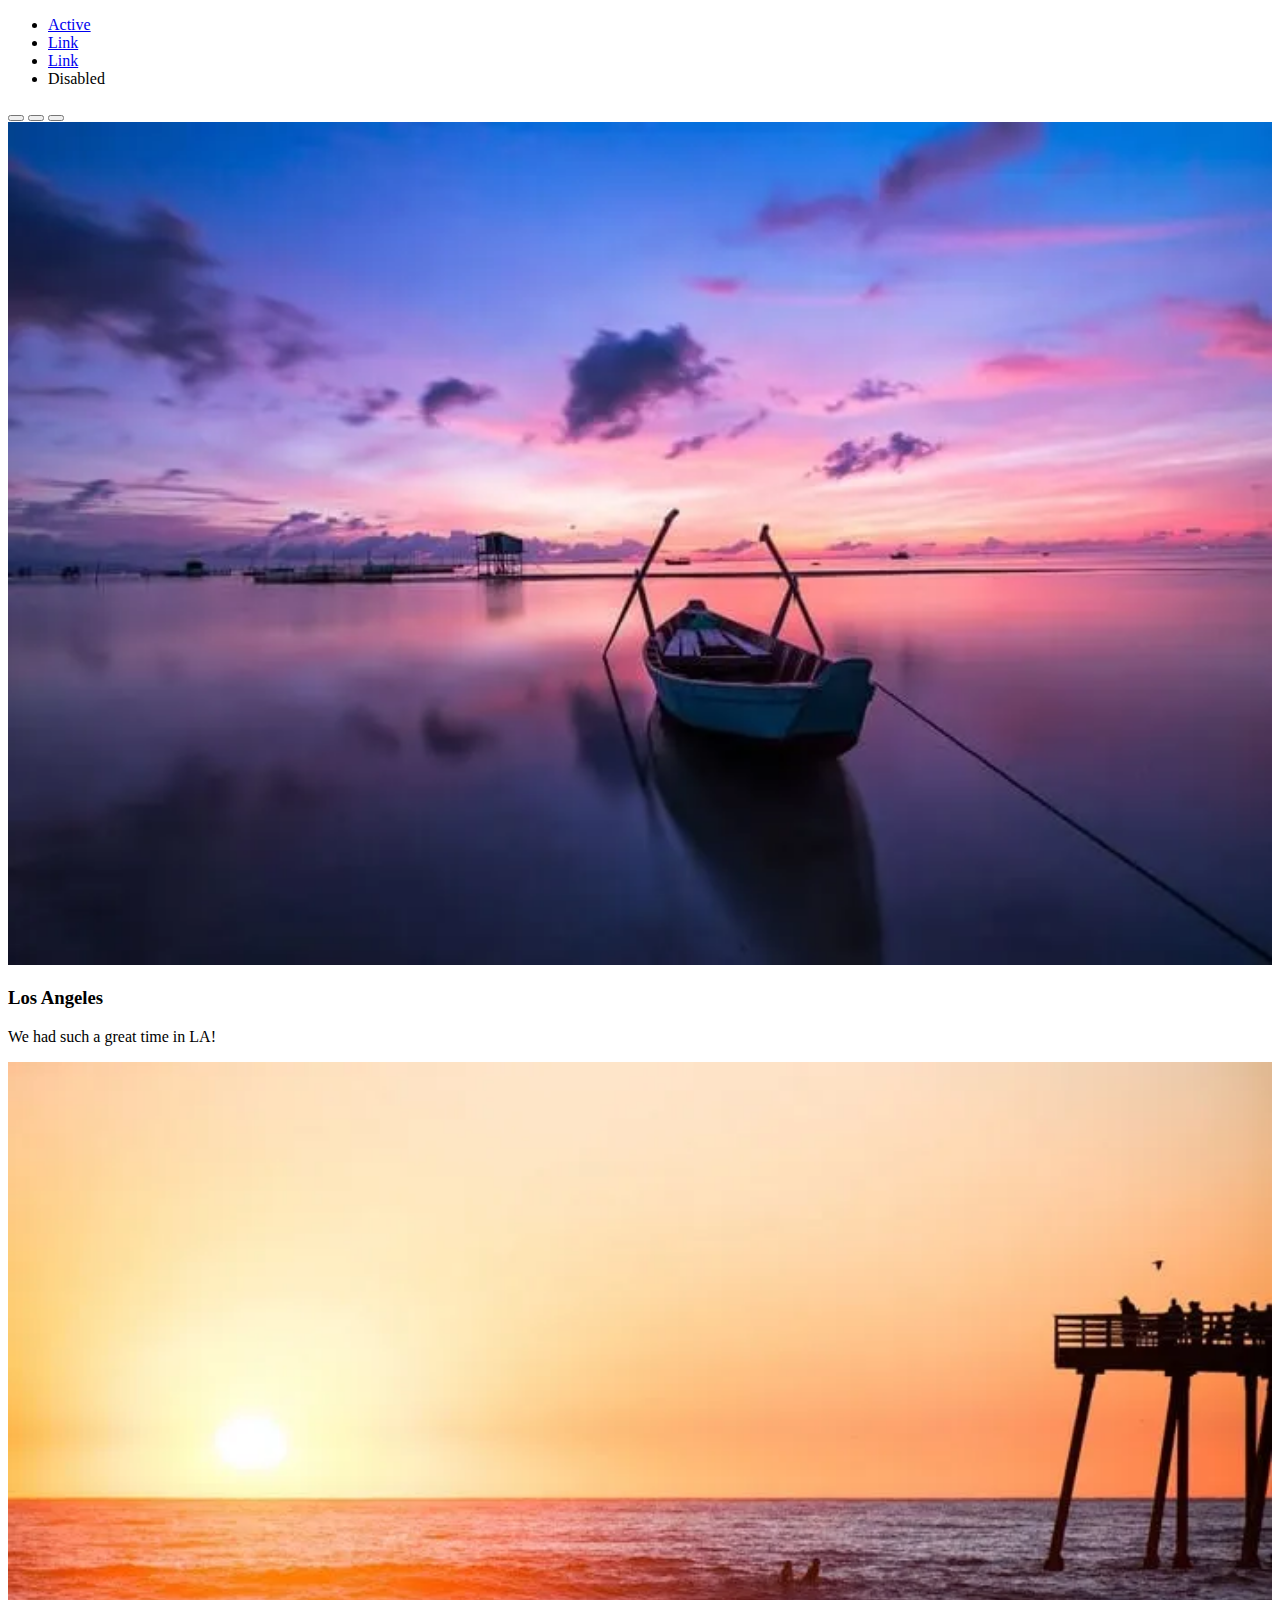
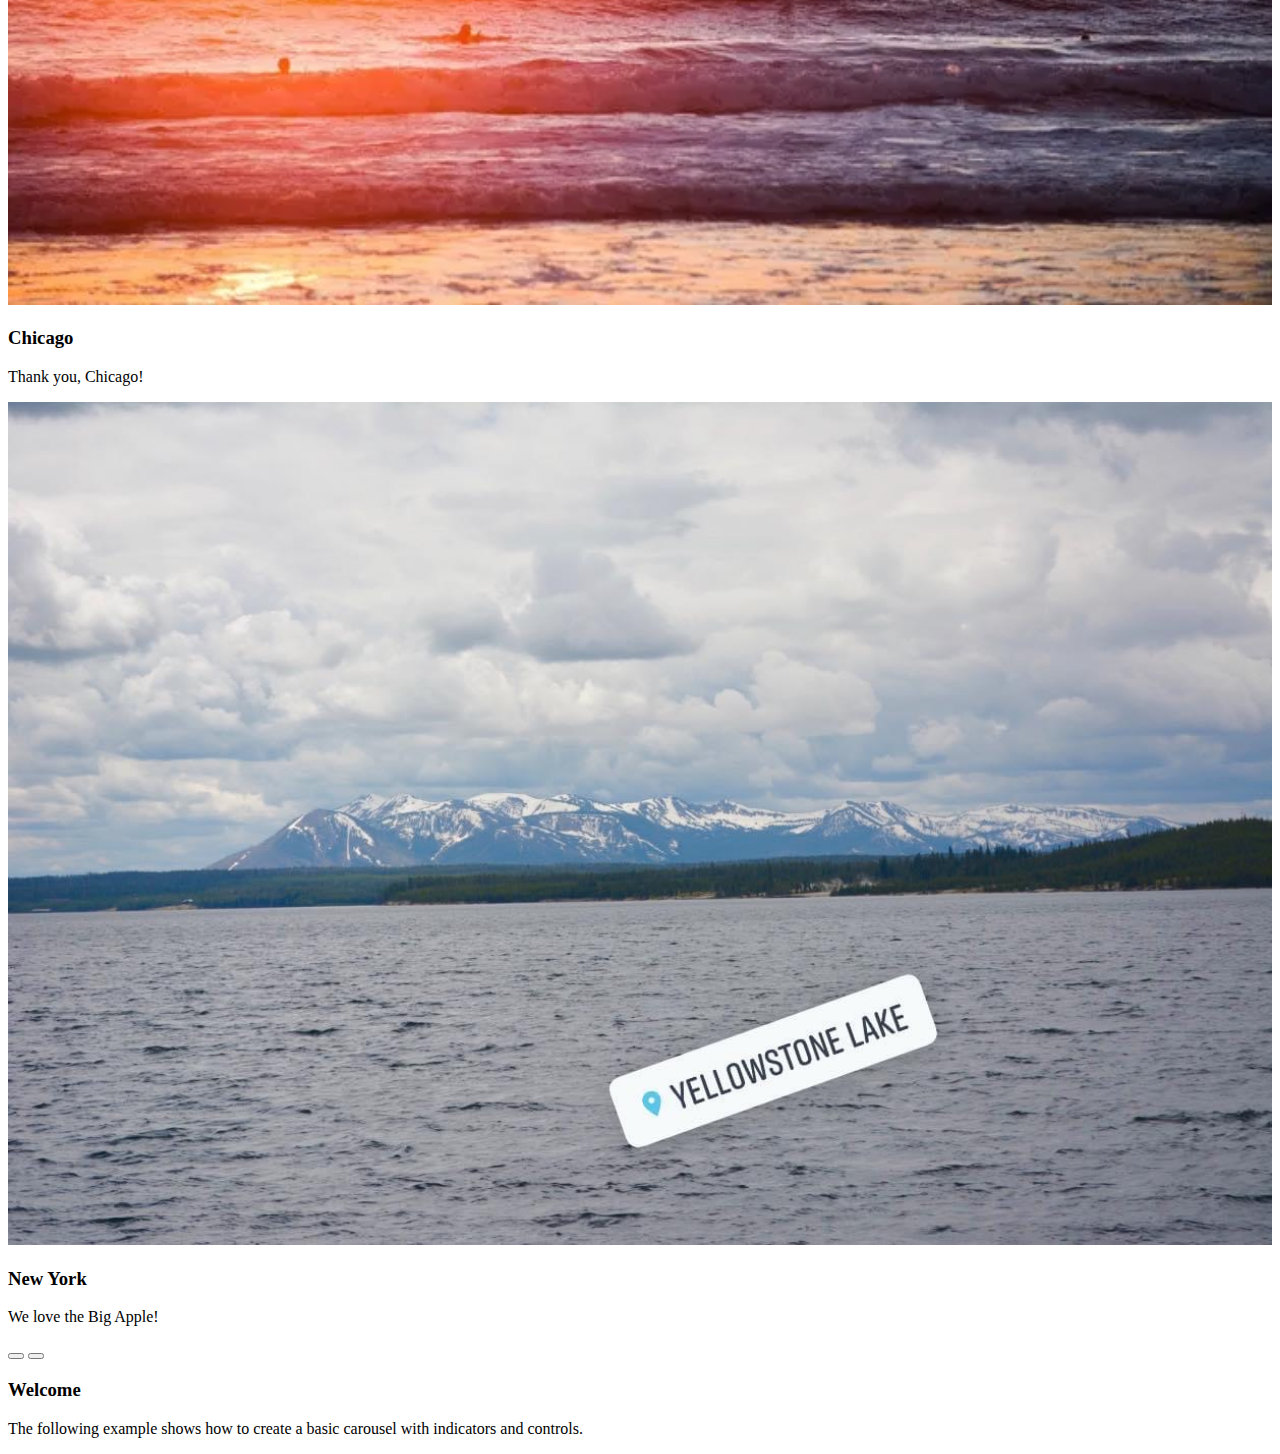
==== index.html @ 1cefdac0 "carousel and navbar" ====
<!doctype html>
<html lang="en">
  <head>
    <!-- Required meta tags -->
    <meta charset="utf-8">
    <meta name="viewport" content="width=device-width, initial-scale=1">

    <!-- Bootstrap CSS -->
    <link href="https://cdn.jsdelivr.net/npm/bootstrap@5.1.3/dist/css/bootstrap.min.css" rel="stylesheet" integrity="sha384-1BmE4kWBq78iYhFldvKuhfTAU6auU8tT94WrHftjDbrCEXSU1oBoqyl2QvZ6jIW3" crossorigin="anonymous">
    <link rel="stylesheet" href="./css/styles.css">
    <title>Final</title>
  </head>
  <body>
    <ul class="nav justify-content-center">
        <li class="nav-item">
          <a class="nav-link active" aria-current="page" href="#">Active</a>
        </li>
        <li class="nav-item">
          <a class="nav-link" href="#">Link</a>
        </li>
        <li class="nav-item">
          <a class="nav-link" href="#">Link</a>
        </li>
        <li class="nav-item">
          <a class="nav-link disabled">Disabled</a>
        </li>
      </ul>
<!-- Carousel -->
<div id="demo" class="carousel slide" data-bs-ride="carousel">

    <!-- Indicators/dots -->
    <div class="carousel-indicators">
      <button type="button" data-bs-target="#demo" data-bs-slide-to="0" class="active"></button>
      <button type="button" data-bs-target="#demo" data-bs-slide-to="1"></button>
      <button type="button" data-bs-target="#demo" data-bs-slide-to="2"></button>
    </div>
    
    <!-- The slideshow/carousel -->
    <div class="carousel-inner">
      <div class="carousel-item active">
        <img src="lakeboat.webp" alt="Los Angeles" class="d-block" style="width:100%">
        <div class="carousel-caption">
          <h3>Los Angeles</h3>
          <p>We had such a great time in LA!</p>
        </div>
      </div>
      <div class="carousel-item">
        <img src="beach.webp" alt="Chicago" class="d-block" style="width:100%">
        <div class="carousel-caption">
          <h3>Chicago</h3>
          <p>Thank you, Chicago!</p>
        </div> 
      </div>
      <div class="carousel-item">
        <img src="IMG_0696.JPG" alt="New York" class="d-block" style="width:100%">
        <div class="carousel-caption">
          <h3>New York</h3>
          <p>We love the Big Apple!</p>
        </div>  
      </div>
    </div>
    
    <!-- Left and right controls/icons -->
    <button class="carousel-control-prev" type="button" data-bs-target="#demo" data-bs-slide="prev">
      <span class="carousel-control-prev-icon"></span>
    </button>
    <button class="carousel-control-next" type="button" data-bs-target="#demo" data-bs-slide="next">
      <span class="carousel-control-next-icon"></span>
    </button>
  </div>
  
  <div class="container-fluid mt-3">
    <h3>Welcome</h3>
    <p>The following example shows how to create a basic carousel with indicators and controls.</p>
  </div>
  
    <!-- Optional JavaScript; choose one of the two! -->

    <!-- Option 1: Bootstrap Bundle with Popper -->
    <script src="https://cdn.jsdelivr.net/npm/bootstrap@5.1.3/dist/js/bootstrap.bundle.min.js" integrity="sha384-ka7Sk0Gln4gmtz2MlQnikT1wXgYsOg+OMhuP+IlRH9sENBO0LRn5q+8nbTov4+1p" crossorigin="anonymous"></script>

    <!-- Option 2: Separate Popper and Bootstrap JS -->
    <!--
    <script src="https://cdn.jsdelivr.net/npm/@popperjs/core@2.10.2/dist/umd/popper.min.js" integrity="sha384-7+zCNj/IqJ95wo16oMtfsKbZ9ccEh31eOz1HGyDuCQ6wgnyJNSYdrPa03rtR1zdB" crossorigin="anonymous"></script>
    <script src="https://cdn.jsdelivr.net/npm/bootstrap@5.1.3/dist/js/bootstrap.min.js" integrity="sha384-QJHtvGhmr9XOIpI6YVutG+2QOK9T+ZnN4kzFN1RtK3zEFEIsxhlmWl5/YESvpZ13" crossorigin="anonymous"></script>
    -->
  </body>
</html>
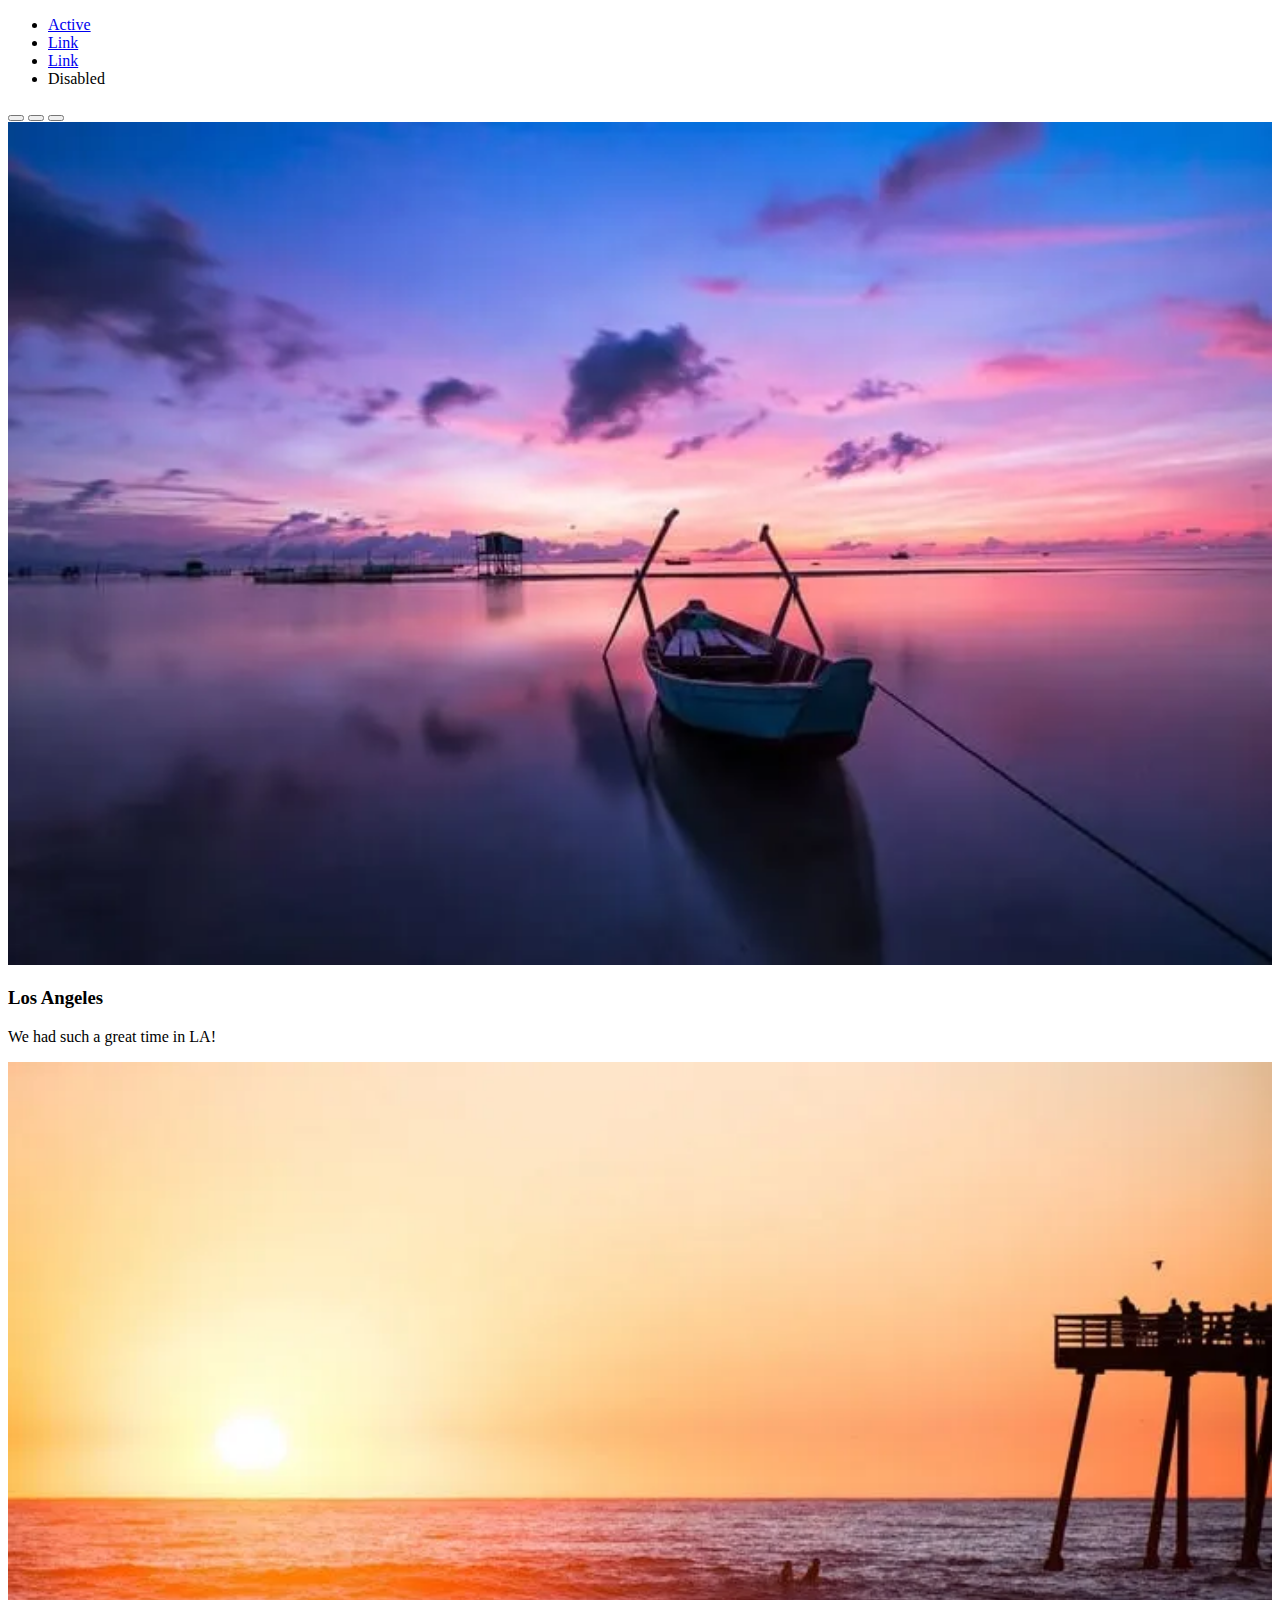
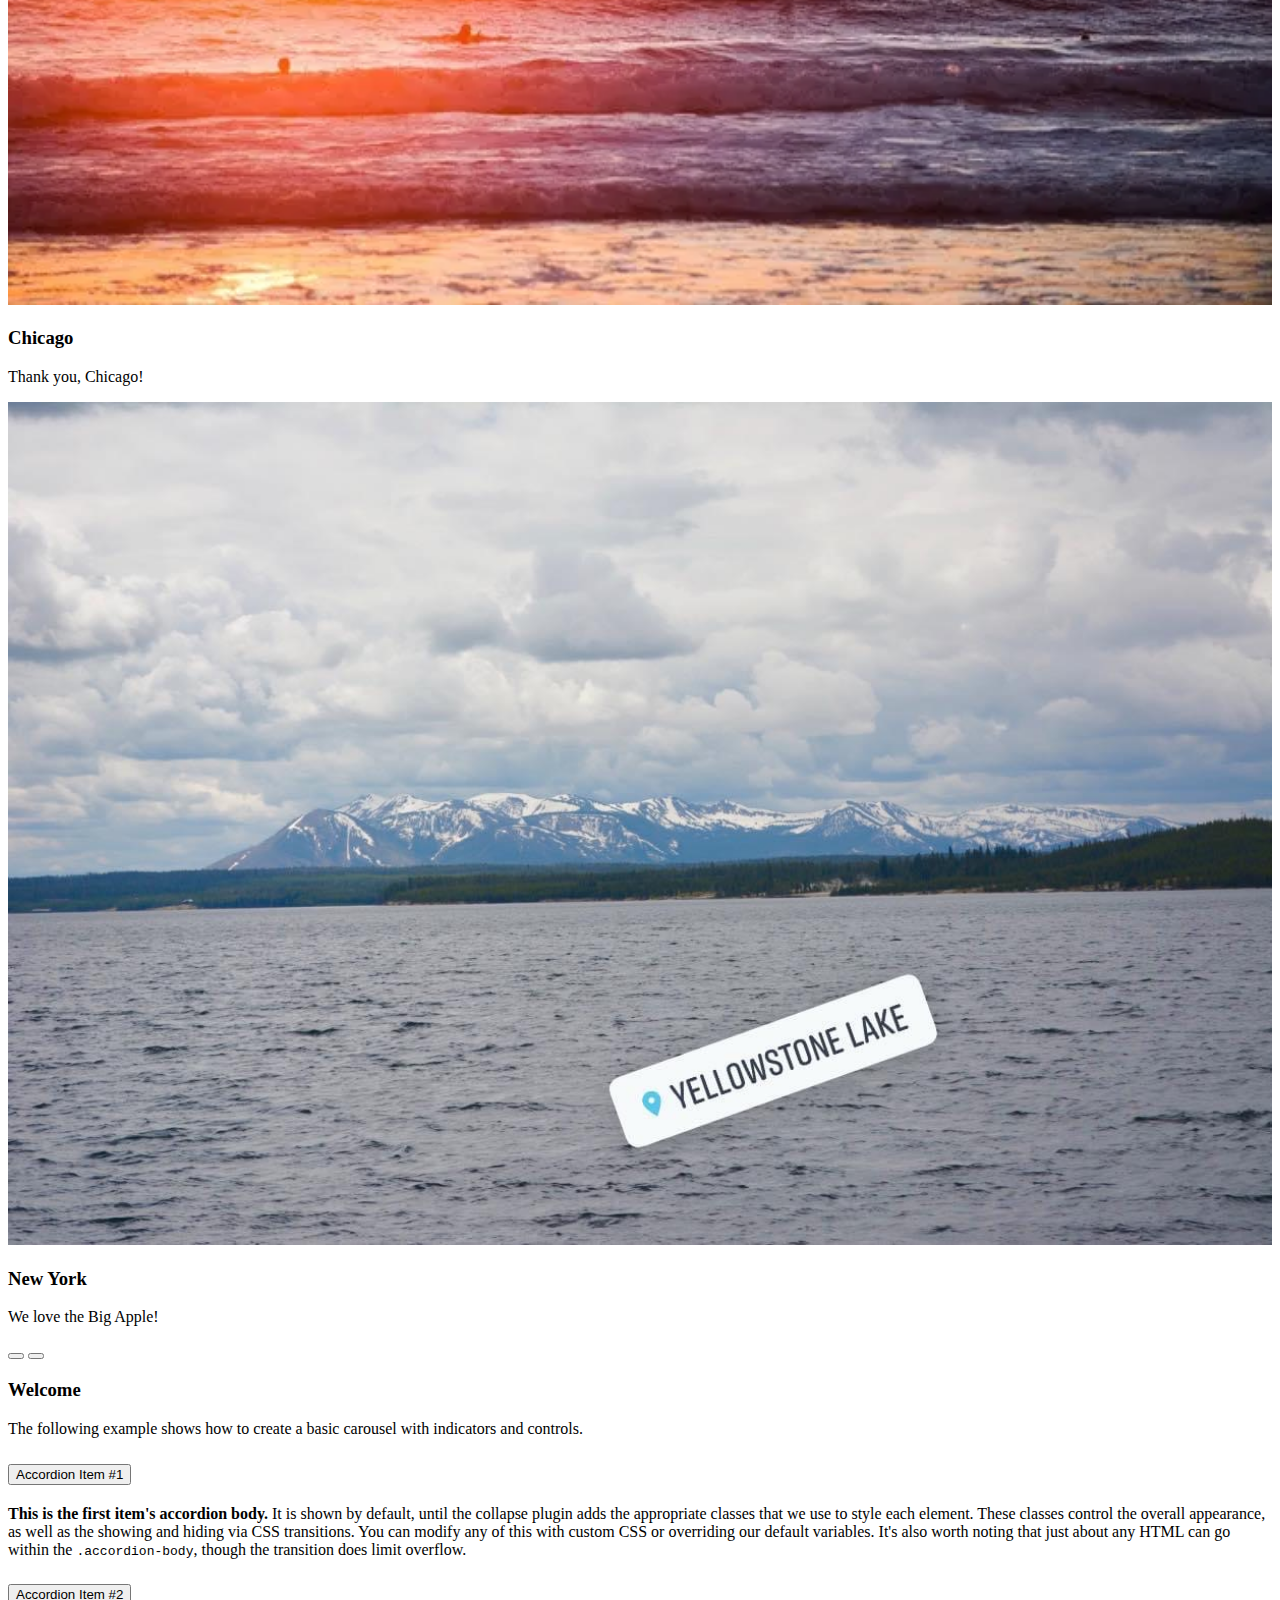
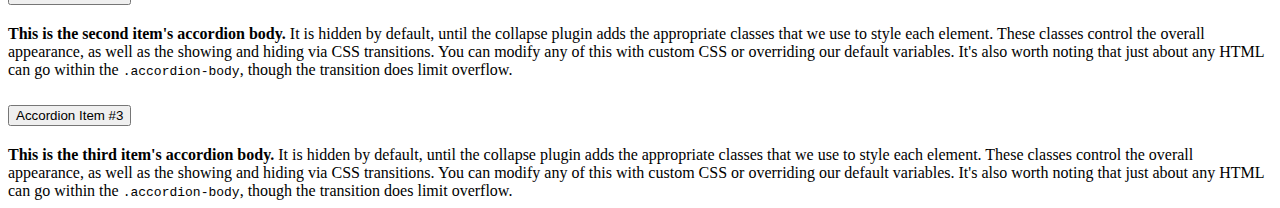
==== commit 5c3aa330: "fonts and accourdian" ====
--- a/index.html
+++ b/index.html
@@ -73,7 +73,50 @@
     <h3>Welcome</h3>
     <p>The following example shows how to create a basic carousel with indicators and controls.</p>
   </div>
-  
+  <div class="accordion" id="accordionExample">
+    <div class="accordion-item">
+      <h2 class="accordion-header" id="headingOne">
+        <button class="accordion-button" type="button" data-bs-toggle="collapse" data-bs-target="#collapseOne" aria-expanded="true" aria-controls="collapseOne">
+          Accordion Item #1
+        </button>
+      </h2>
+      <div id="collapseOne" class="accordion-collapse collapse show" aria-labelledby="headingOne" data-bs-parent="#accordionExample">
+        <div class="accordion-body">
+          <strong>This is the first item's accordion body.</strong> It is shown by default, until the collapse plugin adds the appropriate classes that we use to style each element. These classes control the overall appearance, as well as the showing and hiding via CSS transitions. You can modify any of this with custom CSS or overriding our default variables. It's also worth noting that just about any HTML can go within the <code>.accordion-body</code>, though the transition does limit overflow.
+        </div>
+      </div>
+    </div>
+    <div class="accordion-item">
+      <h2 class="accordion-header" id="headingTwo">
+        <button class="accordion-button collapsed" type="button" data-bs-toggle="collapse" data-bs-target="#collapseTwo" aria-expanded="false" aria-controls="collapseTwo">
+          Accordion Item #2
+        </button>
+      </h2>
+      <div id="collapseTwo" class="accordion-collapse collapse" aria-labelledby="headingTwo" data-bs-parent="#accordionExample">
+        <div class="accordion-body">
+          <strong>This is the second item's accordion body.</strong> It is hidden by default, until the collapse plugin adds the appropriate classes that we use to style each element. These classes control the overall appearance, as well as the showing and hiding via CSS transitions. You can modify any of this with custom CSS or overriding our default variables. It's also worth noting that just about any HTML can go within the <code>.accordion-body</code>, though the transition does limit overflow.
+        </div>
+      </div>
+    </div>
+    <div class="accordion-item">
+      <h2 class="accordion-header" id="headingThree">
+        <button class="accordion-button collapsed" type="button" data-bs-toggle="collapse" data-bs-target="#collapseThree" aria-expanded="false" aria-controls="collapseThree">
+          Accordion Item #3
+        </button>
+      </h2>
+      <div id="collapseThree" class="accordion-collapse collapse" aria-labelledby="headingThree" data-bs-parent="#accordionExample">
+        <div class="accordion-body">
+          <strong>This is the third item's accordion body.</strong> It is hidden by default, until the collapse plugin adds the appropriate classes that we use to style each element. These classes control the overall appearance, as well as the showing and hiding via CSS transitions. You can modify any of this with custom CSS or overriding our default variables. It's also worth noting that just about any HTML can go within the <code>.accordion-body</code>, though the transition does limit overflow.
+        </div>
+      </div>
+    </div>
+  </div>
+  <link rel="preconnect" href="https://fonts.googleapis.com">
+<link rel="preconnect" href="https://fonts.gstatic.com" crossorigin>
+<link href="https://fonts.googleapis.com/css2?family=Teko:wght@300&display=swap" rel="stylesheet">
+  <link rel="preconnect" href="https://fonts.googleapis.com">
+<link rel="preconnect" href="https://fonts.gstatic.com" crossorigin>
+<link href="https://fonts.googleapis.com/css2?family=Antonio:wght@100&display=swap" rel="stylesheet">
     <!-- Optional JavaScript; choose one of the two! -->
 
     <!-- Option 1: Bootstrap Bundle with Popper -->
--- a/css/styles.css
+++ b/css/styles.css
@@ -0,0 +1,3 @@
+.strong {
+    font-family: 'Teko', sans-serif;
+}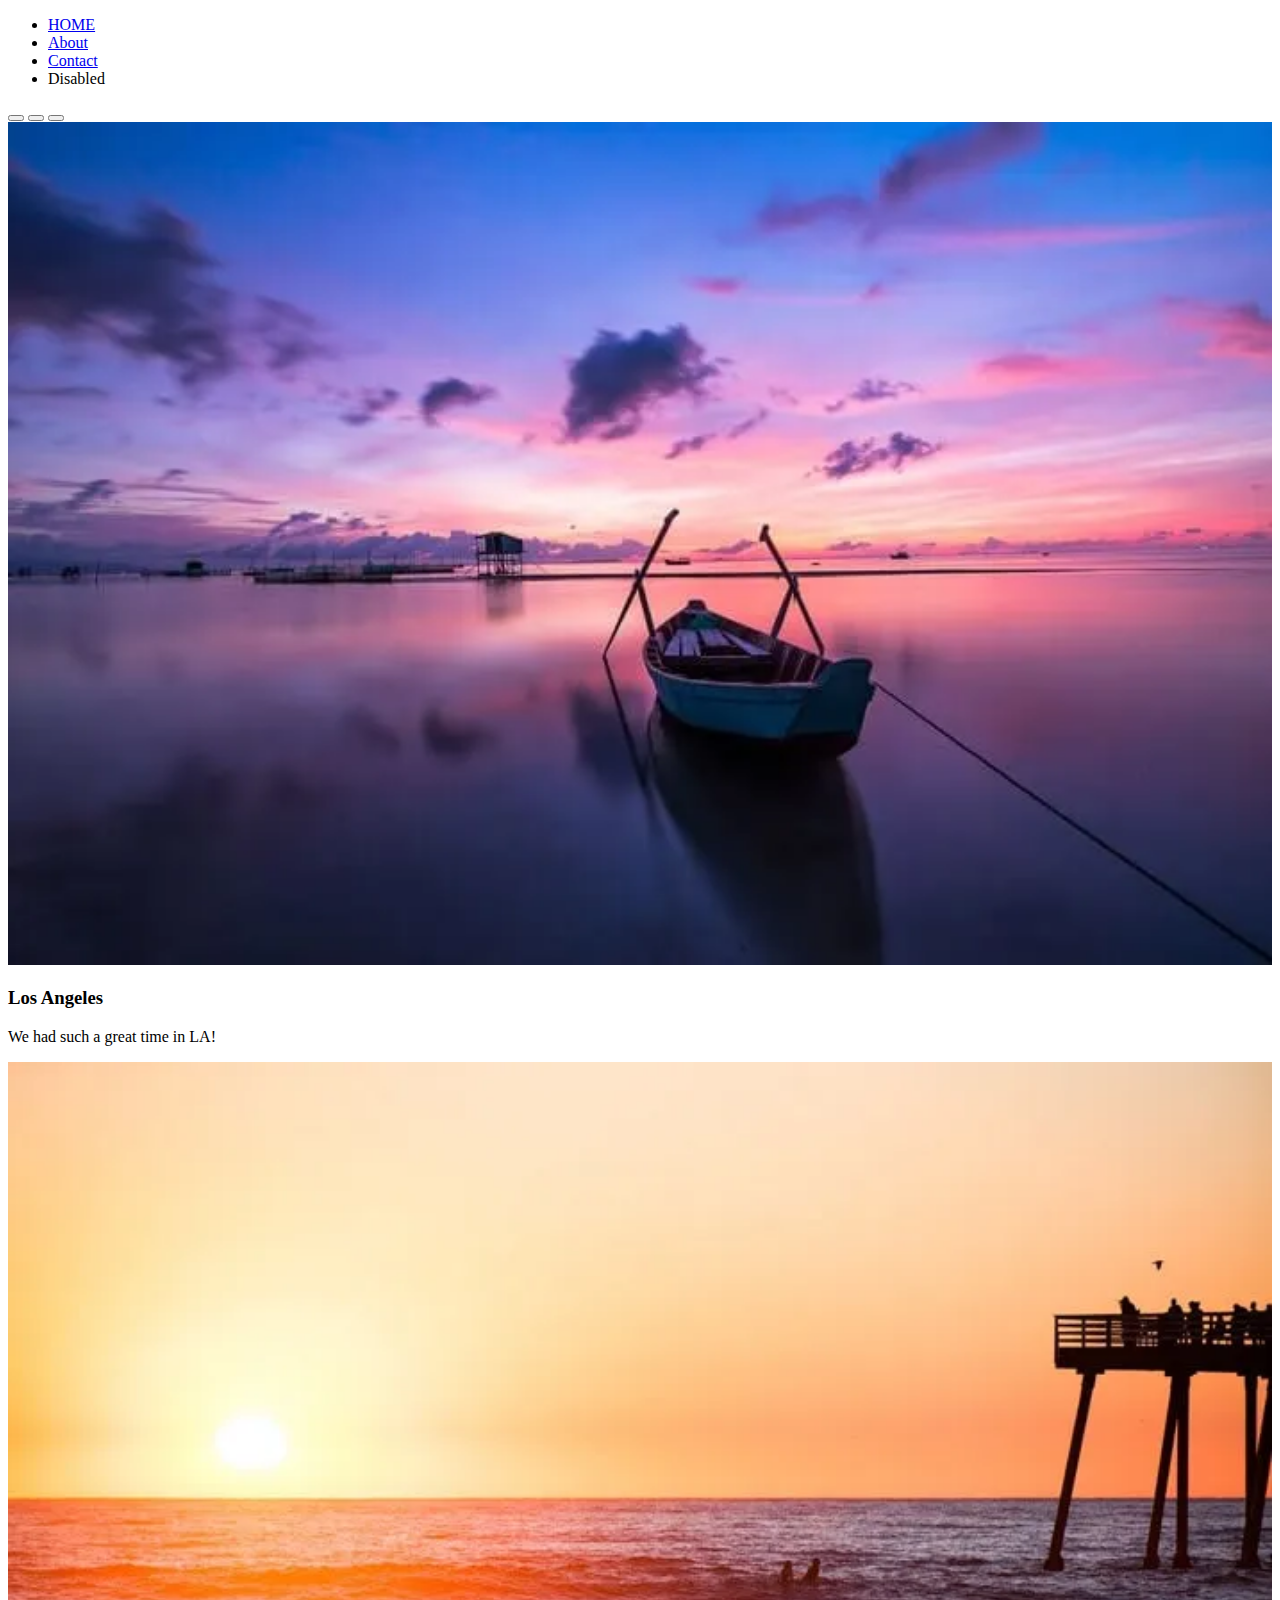
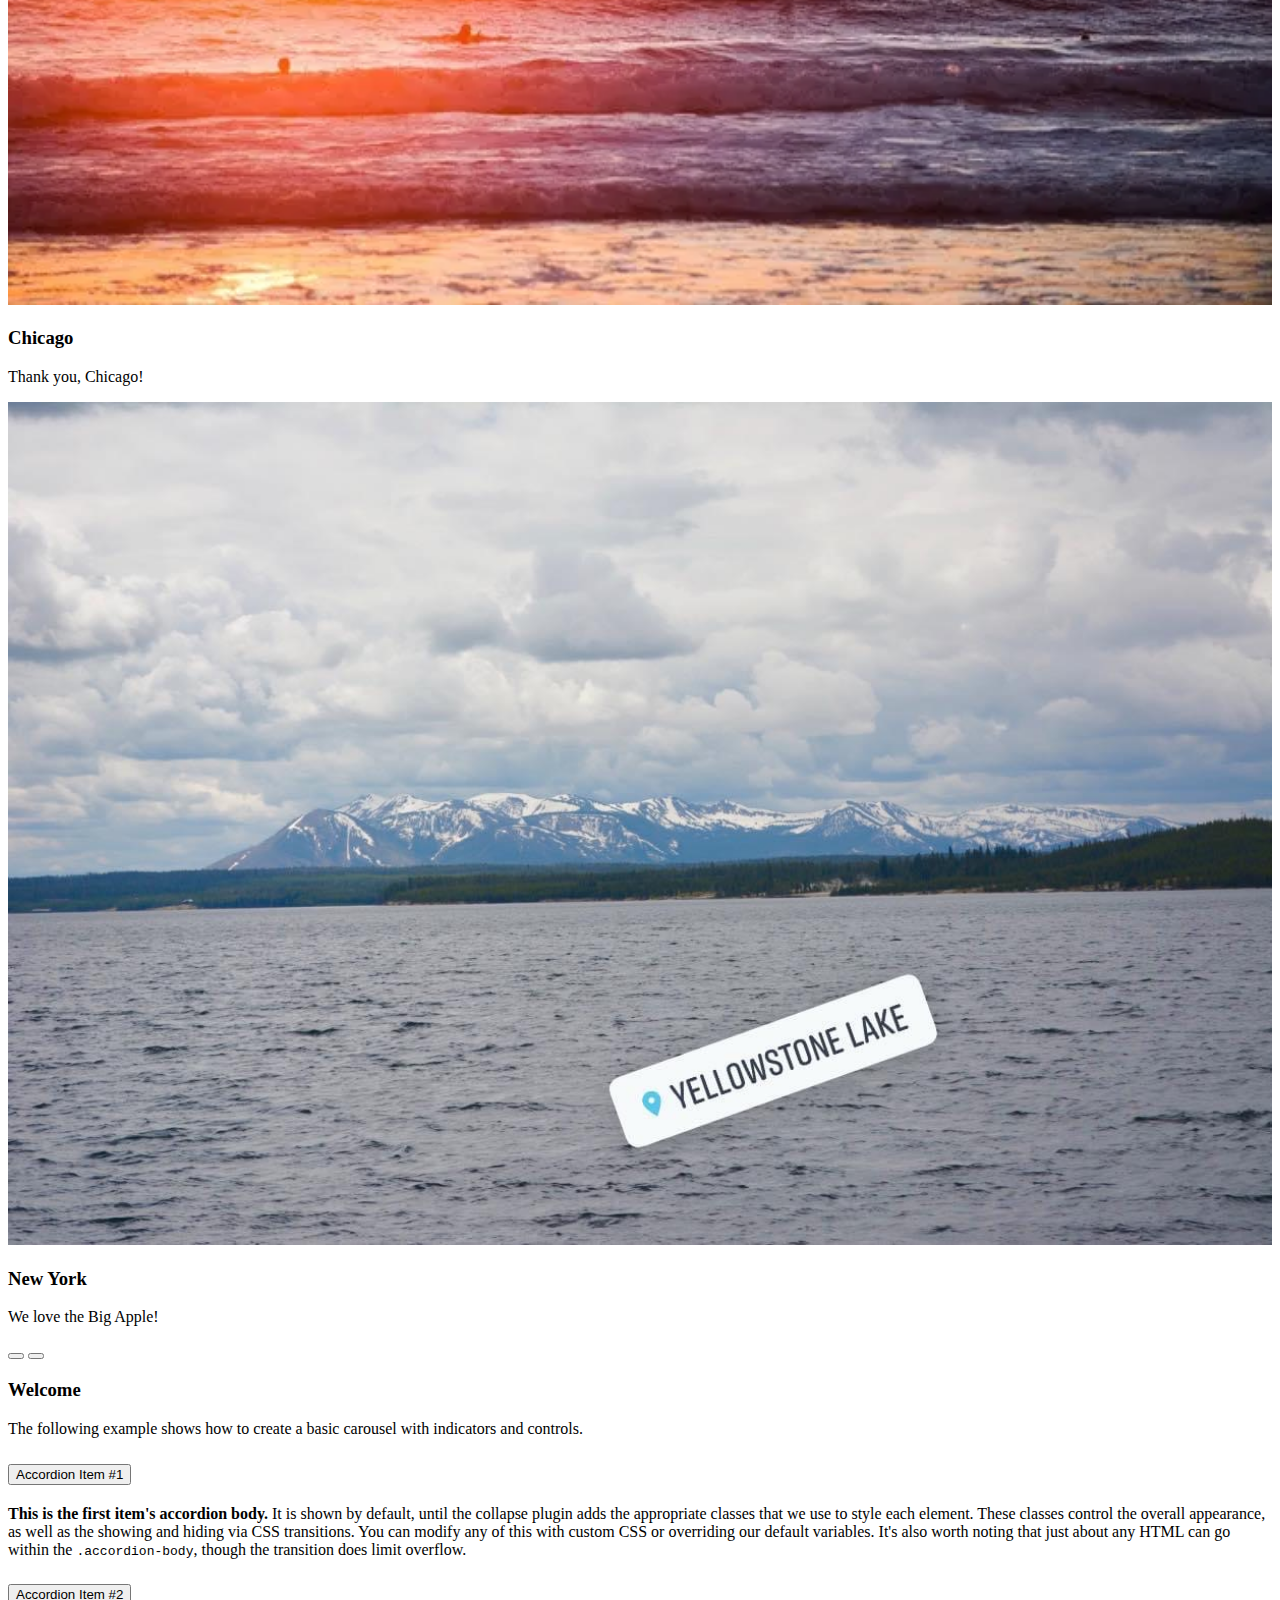
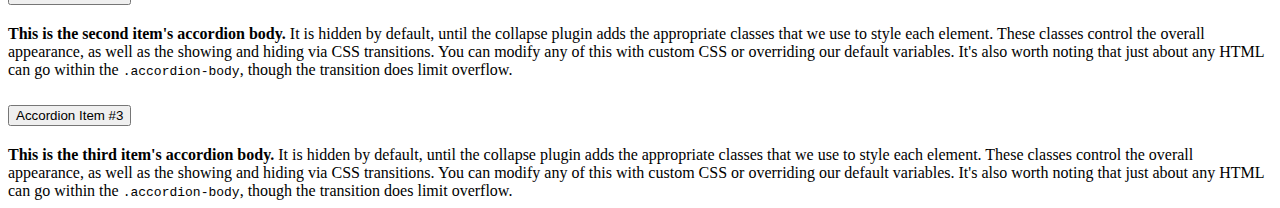
==== commit 1e31f5da: "add home" ====
--- a/index.html
+++ b/index.html
@@ -13,13 +13,13 @@
   <body>
     <ul class="nav justify-content-center">
         <li class="nav-item">
-          <a class="nav-link active" aria-current="page" href="#">Active</a>
+          <a class="nav-link active" aria-current="page" href="index.html">HOME</a>
         </li>
         <li class="nav-item">
-          <a class="nav-link" href="#">Link</a>
+          <a class="nav-link" href="about.html">About</a>
         </li>
         <li class="nav-item">
-          <a class="nav-link" href="#">Link</a>
+          <a class="nav-link" href="contact.html">Contact</a>
         </li>
         <li class="nav-item">
           <a class="nav-link disabled">Disabled</a>
--- a/css/styles.css
+++ b/css/styles.css
@@ -1,3 +1,6 @@
 .strong {
     font-family: 'Teko', sans-serif;
+}
+.NAVBAR {
+    background-color: rgb(177, 153, 153);
 }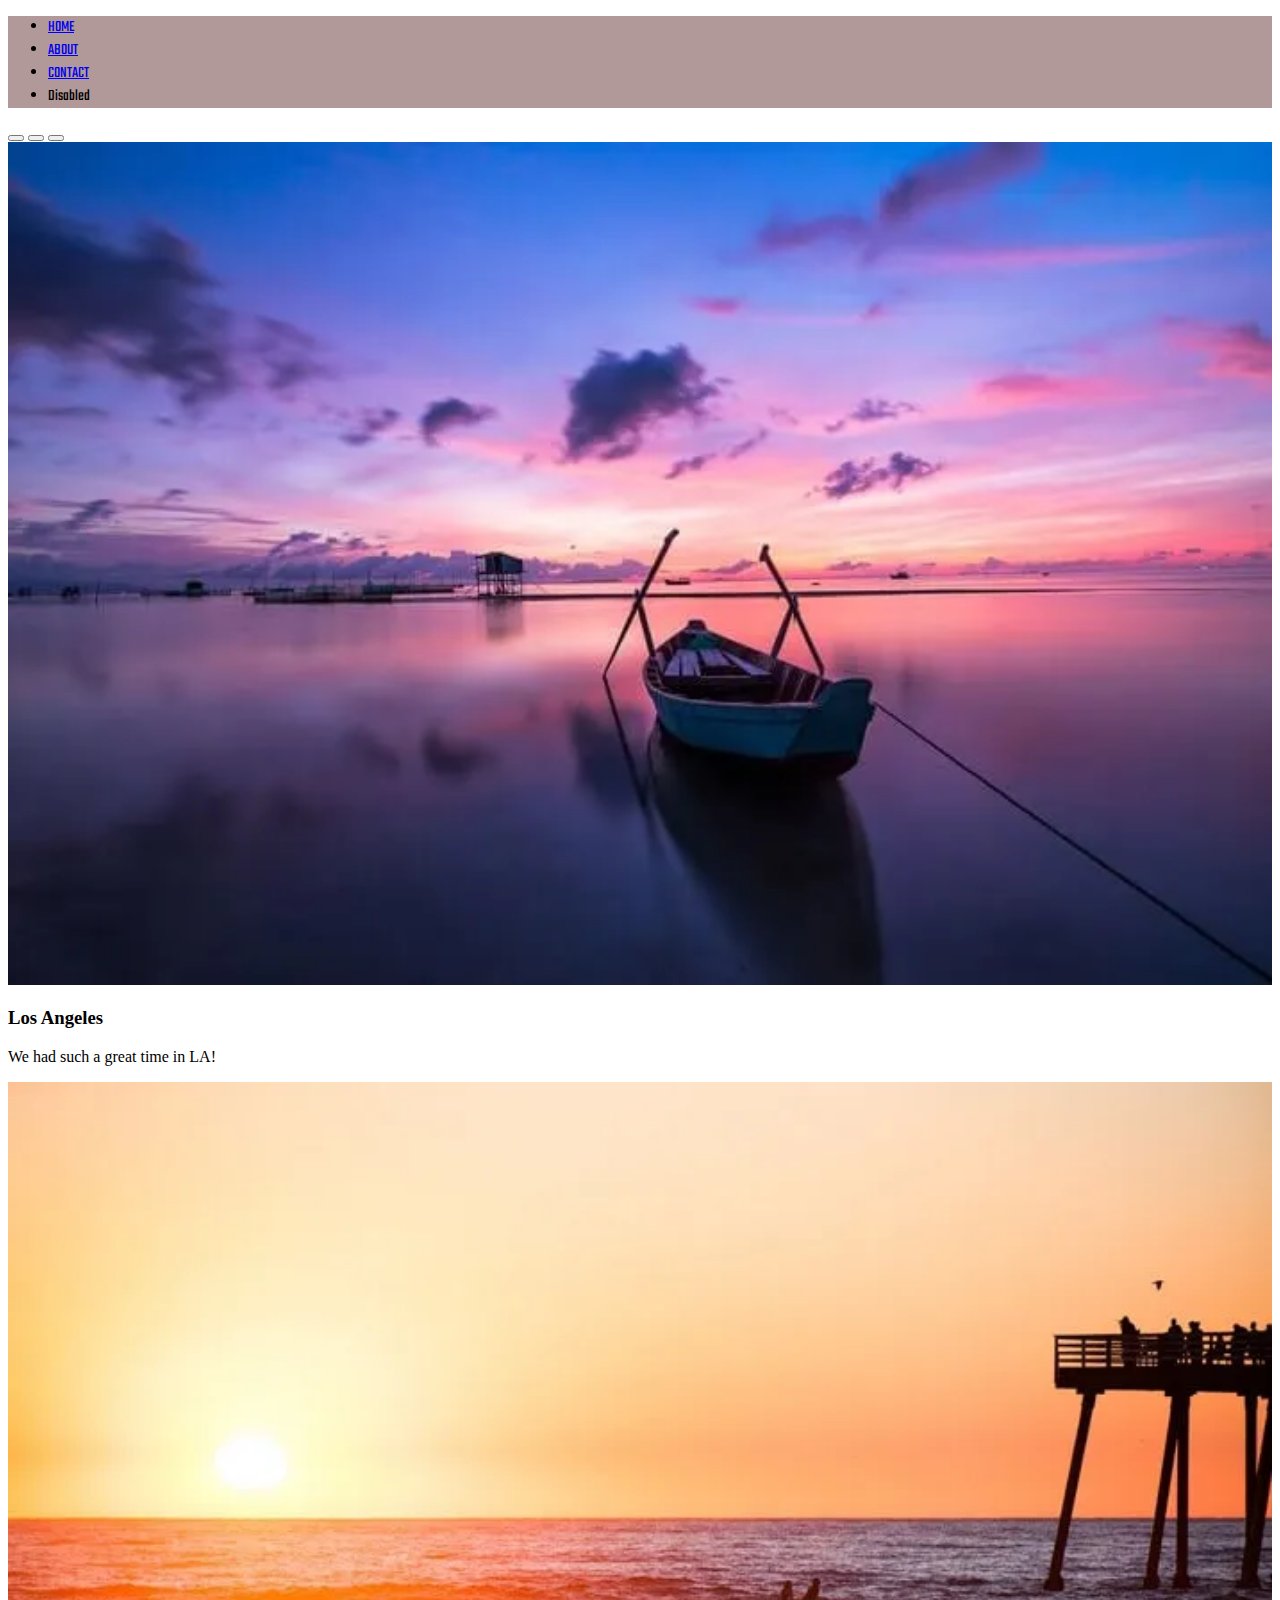
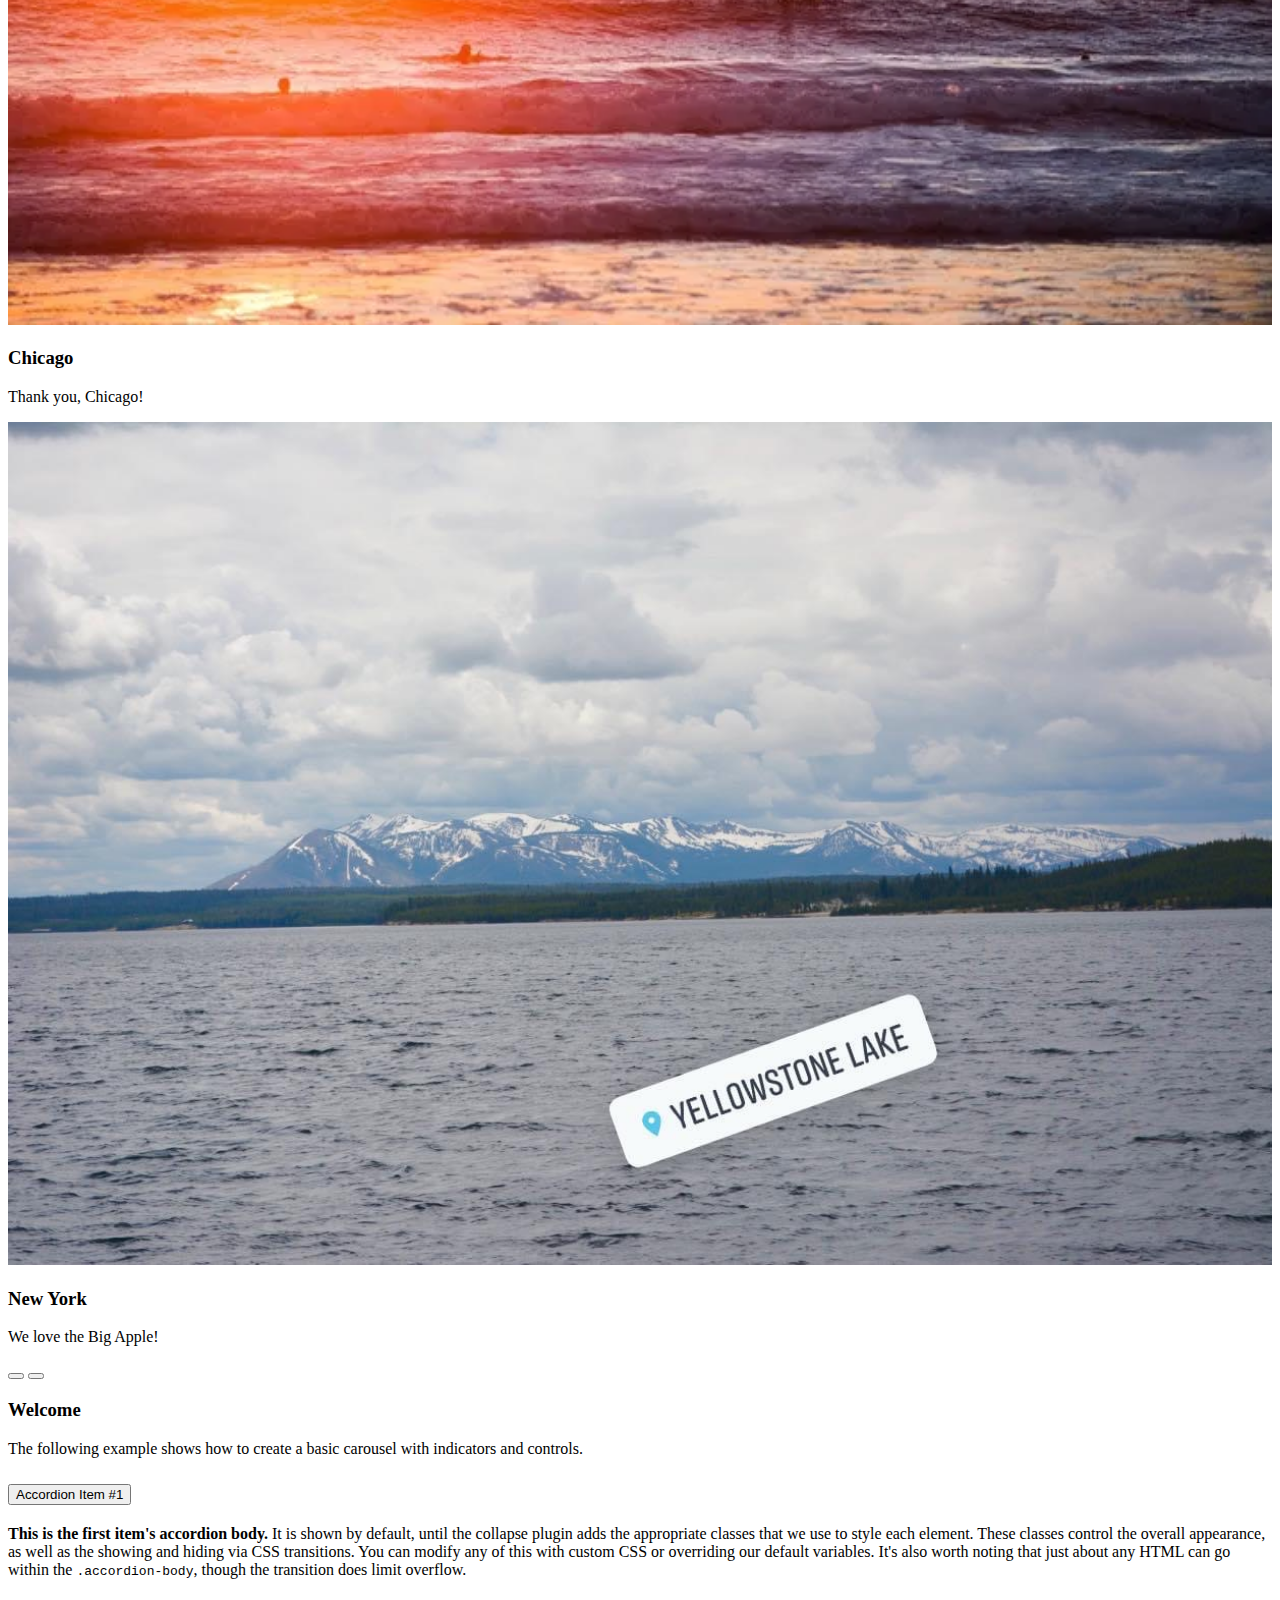
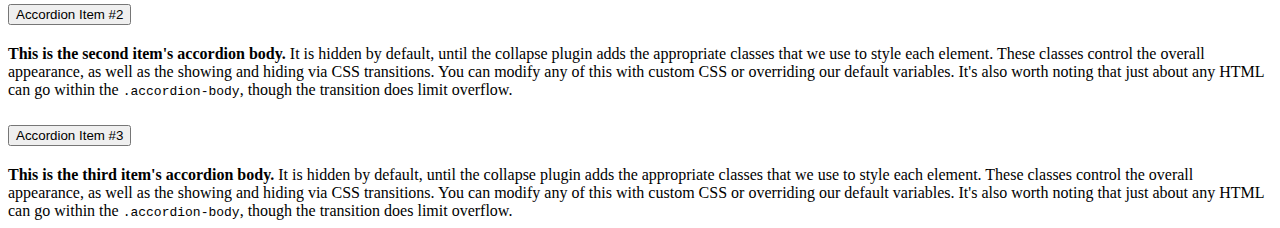
==== commit 88cf2653: "minor" ====
--- a/index.html
+++ b/index.html
@@ -16,10 +16,10 @@
           <a class="nav-link active" aria-current="page" href="index.html">HOME</a>
         </li>
         <li class="nav-item">
-          <a class="nav-link" href="about.html">About</a>
+          <a class="nav-link" href="about.html">ABOUT</a>
         </li>
         <li class="nav-item">
-          <a class="nav-link" href="contact.html">Contact</a>
+          <a class="nav-link" href="contact.html">CONTACT</a>
         </li>
         <li class="nav-item">
           <a class="nav-link disabled">Disabled</a>
--- a/css/styles.css
+++ b/css/styles.css
@@ -1,6 +1,7 @@
 .strong {
     font-family: 'Teko', sans-serif;
 }
-.NAVBAR {
+.nav {
     background-color: rgb(177, 153, 153);
+    font-family: 'Teko', sans-serif;
 }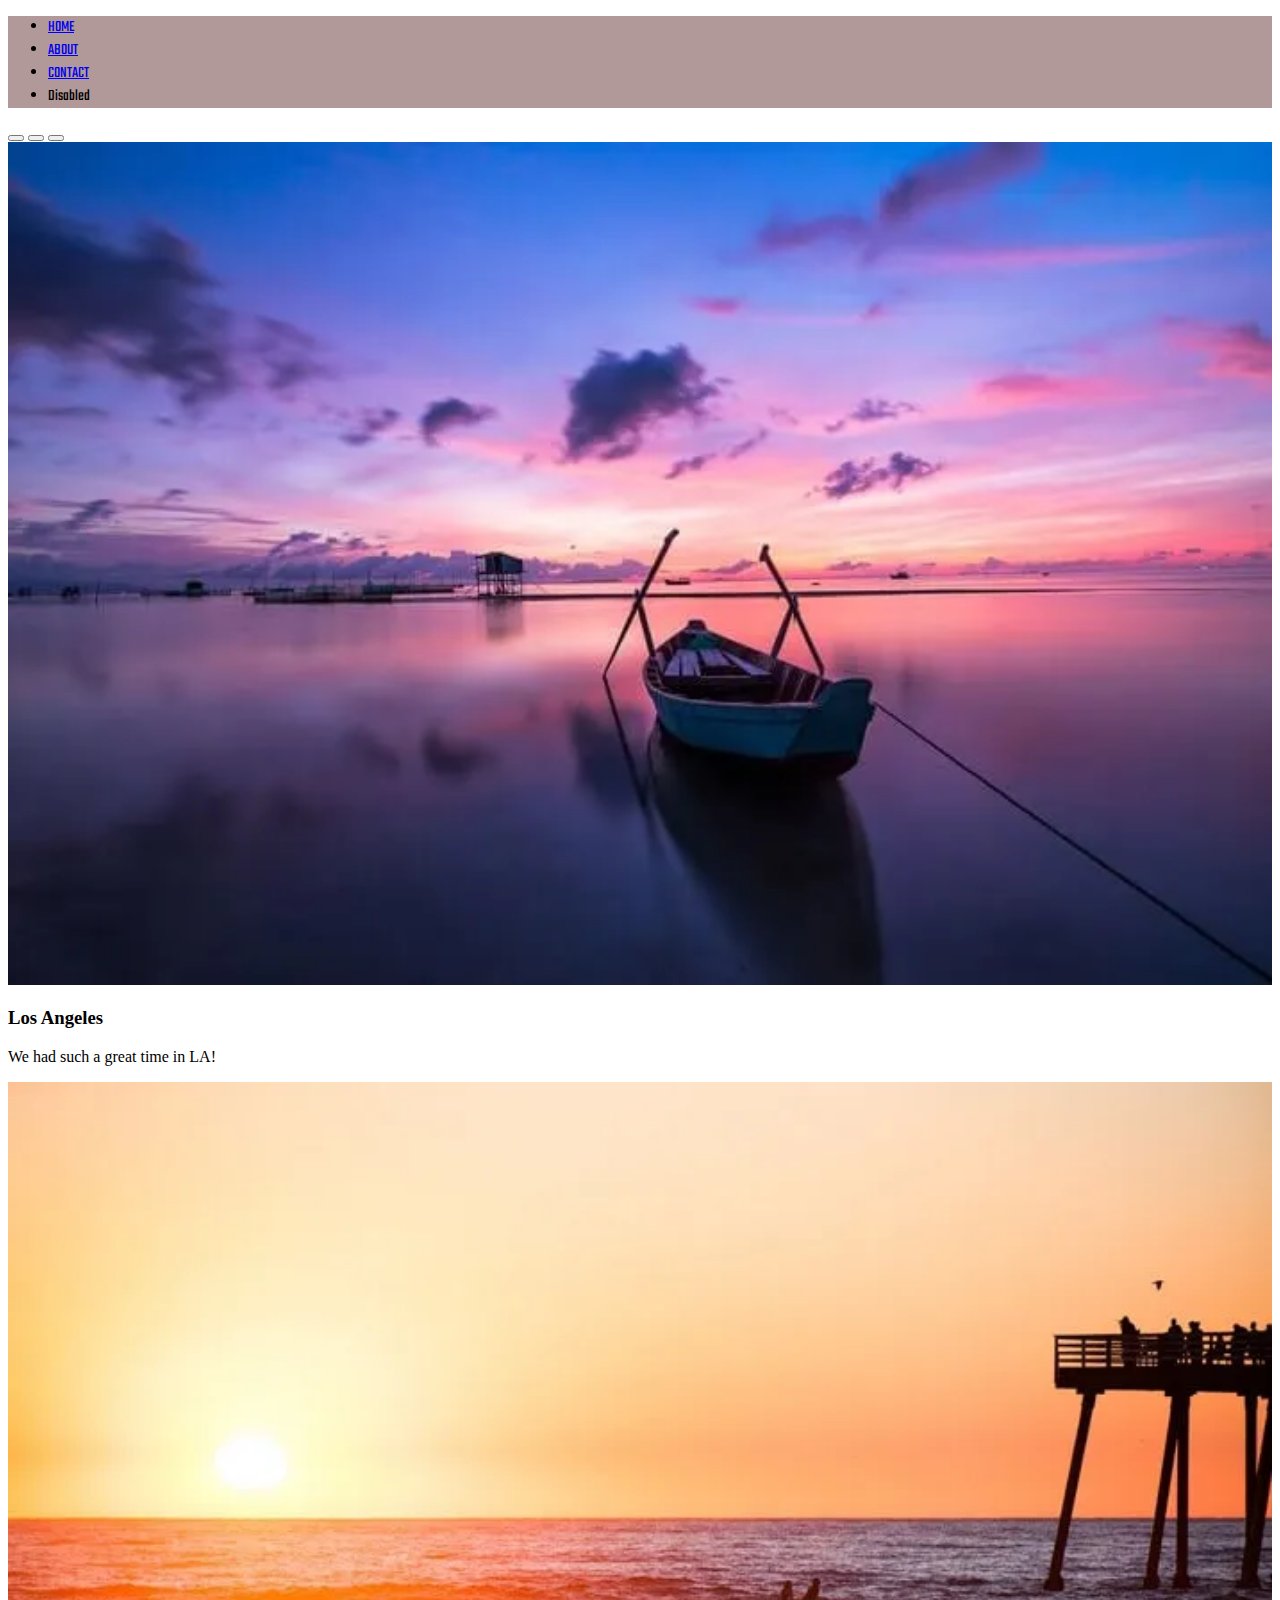
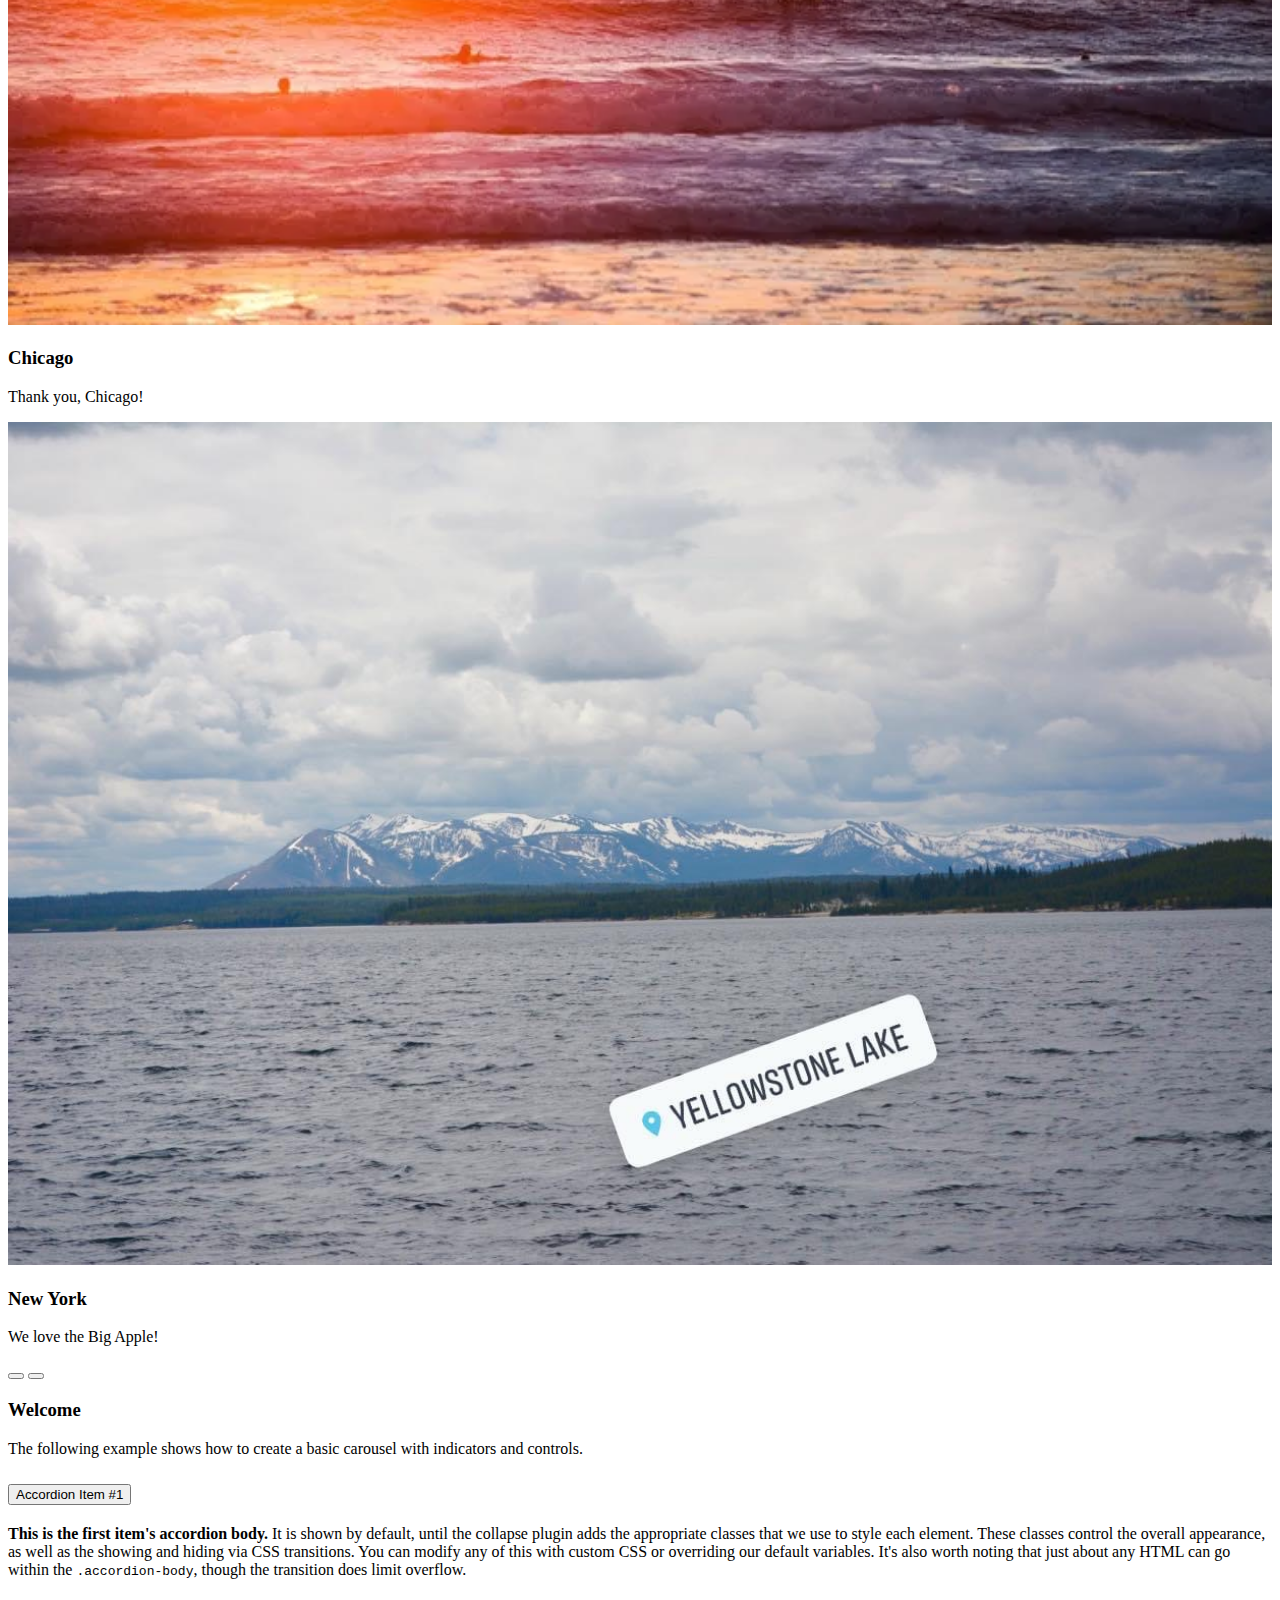
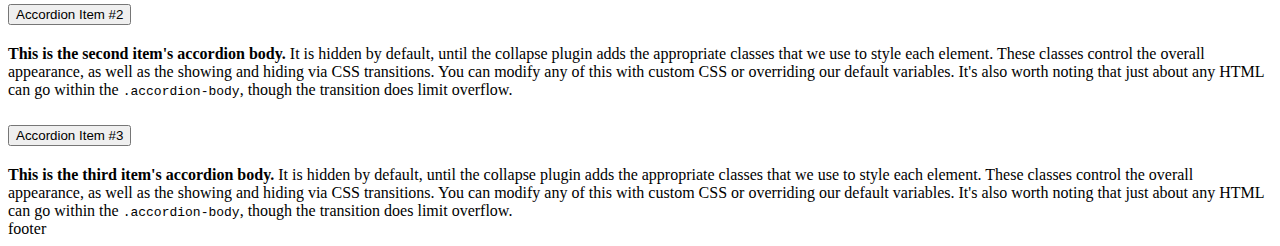
==== commit 0845dea0: "footer" ====
--- a/index.html
+++ b/index.html
@@ -111,6 +111,22 @@
       </div>
     </div>
   </div>
+  <div class="footer">footer
+    <div class="social-cons">
+    <!-- Pinterest -->
+    <i class="fab fa-pinterest"></i>
+
+    <!-- Slack -->
+    <i class="fab fa-slack-hash"></i>
+
+    <!-- Github -->
+    <i class="fab fa-github"></i>
+
+    <!-- Google -->
+    <i class="fab fa-google"></i>
+    </div>
+  </div>
+
   <link rel="preconnect" href="https://fonts.googleapis.com">
 <link rel="preconnect" href="https://fonts.gstatic.com" crossorigin>
 <link href="https://fonts.googleapis.com/css2?family=Teko:wght@300&display=swap" rel="stylesheet">
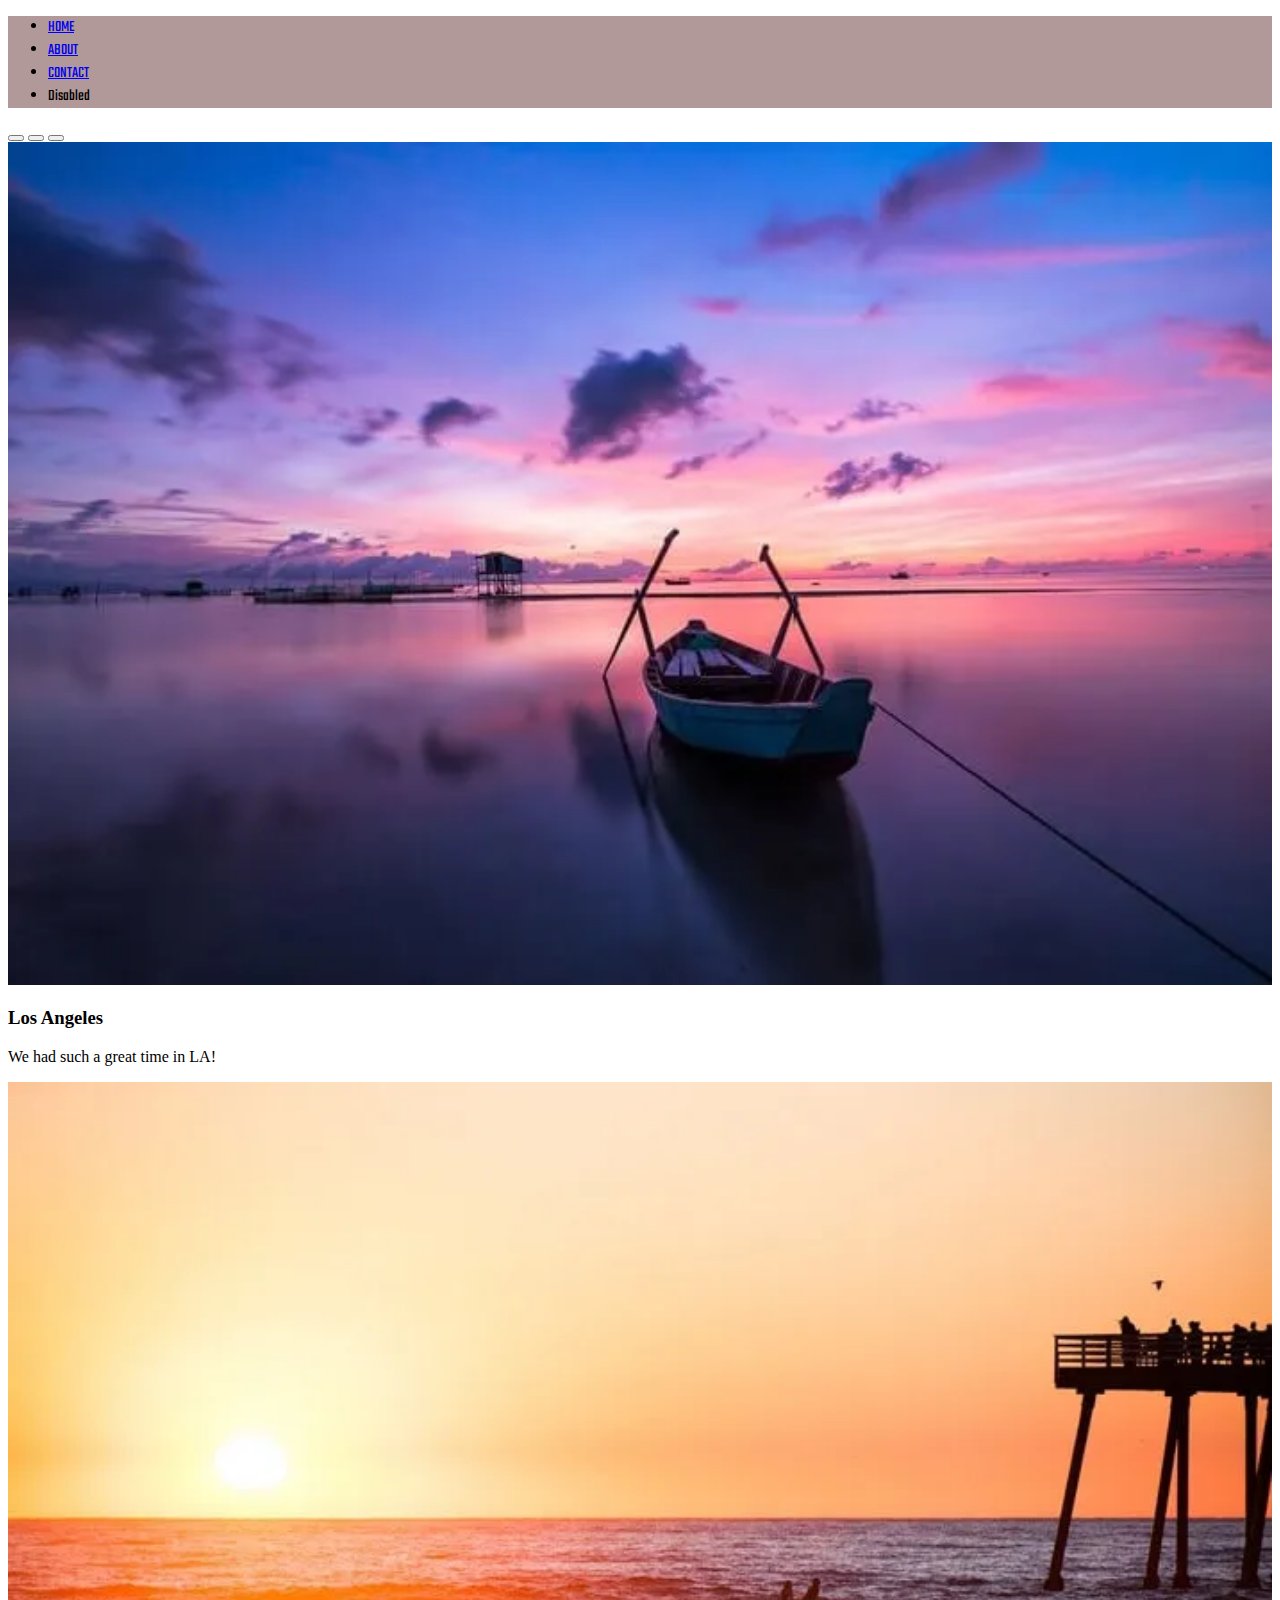
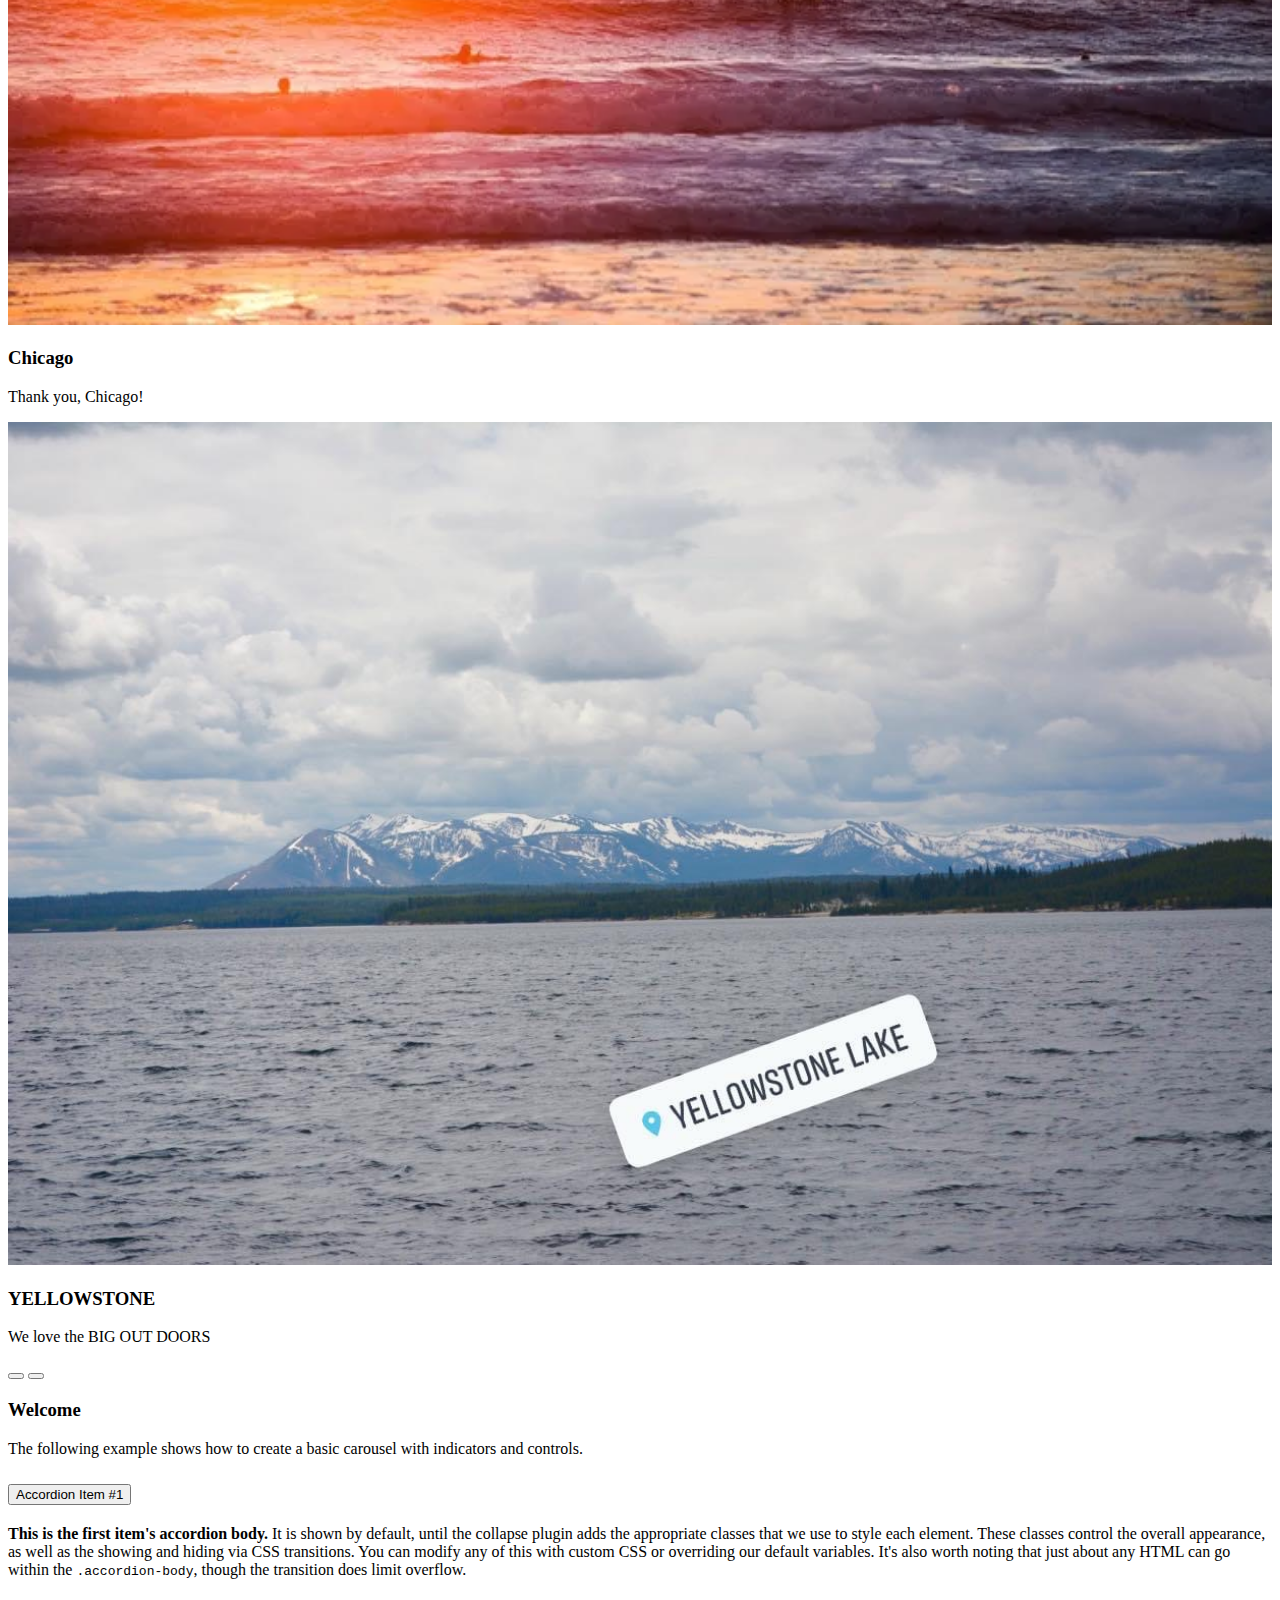
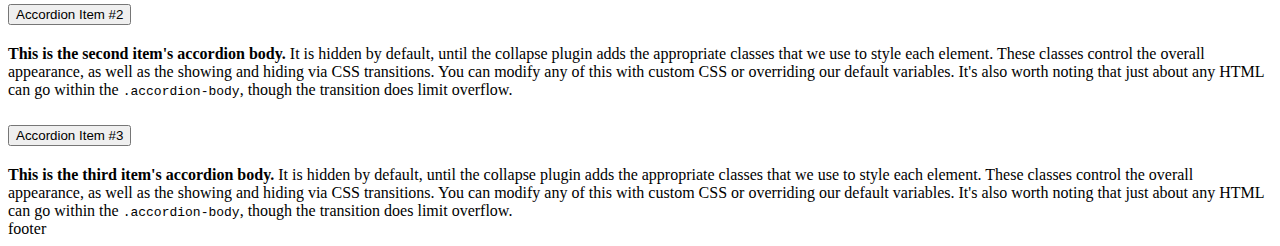
==== commit 8ae7b317: "change icons" ====
--- a/index.html
+++ b/index.html
@@ -54,8 +54,8 @@
       <div class="carousel-item">
         <img src="IMG_0696.JPG" alt="New York" class="d-block" style="width:100%">
         <div class="carousel-caption">
-          <h3>New York</h3>
-          <p>We love the Big Apple!</p>
+          <h3>YELLOWSTONE</h3>
+          <p>We love the BIG OUT DOORS</p>
         </div>  
       </div>
     </div>
@@ -111,22 +111,11 @@
       </div>
     </div>
   </div>
-  <div class="footer">footer
-    <div class="social-cons">
-    <!-- Pinterest -->
-    <i class="fab fa-pinterest"></i>
+  <div class="container">footer
+    <div class="">
 
-    <!-- Slack -->
-    <i class="fab fa-slack-hash"></i>
-
-    <!-- Github -->
-    <i class="fab fa-github"></i>
-
-    <!-- Google -->
-    <i class="fab fa-google"></i>
     </div>
   </div>
-
   <link rel="preconnect" href="https://fonts.googleapis.com">
 <link rel="preconnect" href="https://fonts.gstatic.com" crossorigin>
 <link href="https://fonts.googleapis.com/css2?family=Teko:wght@300&display=swap" rel="stylesheet">
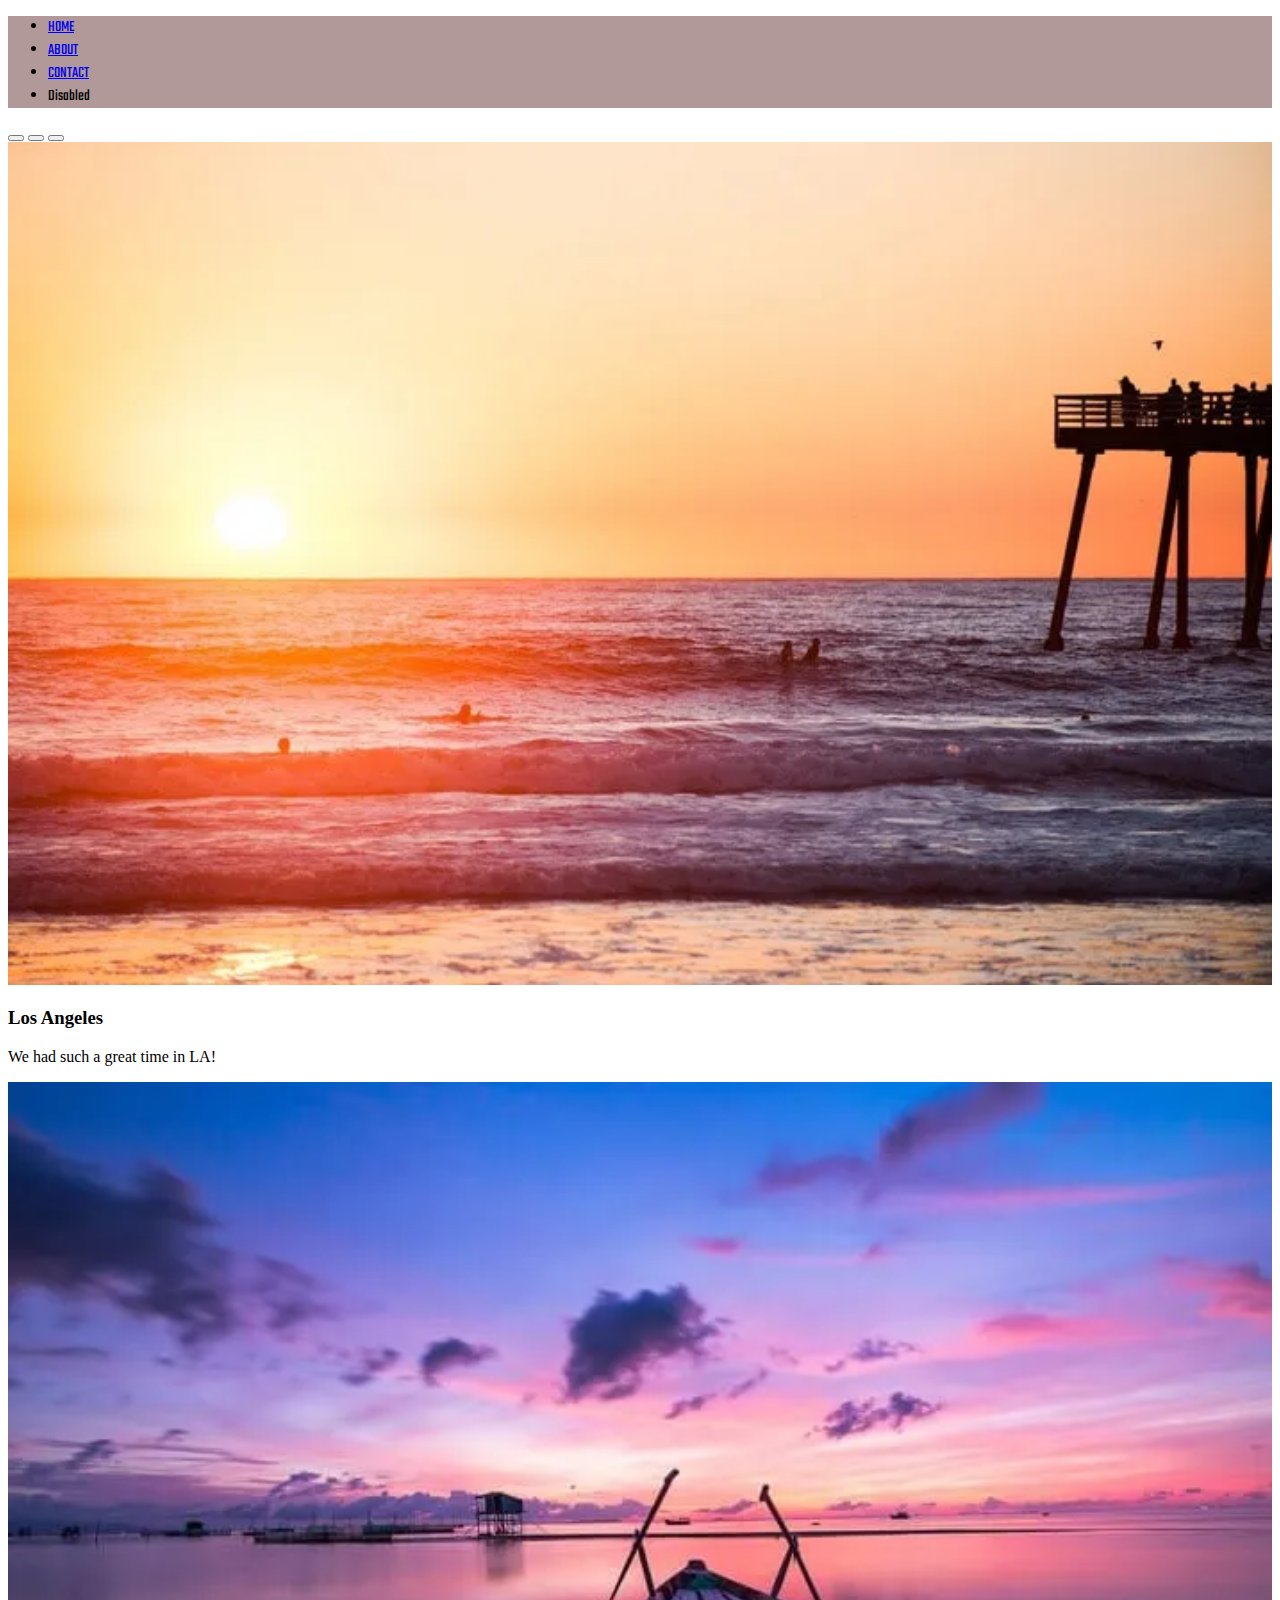
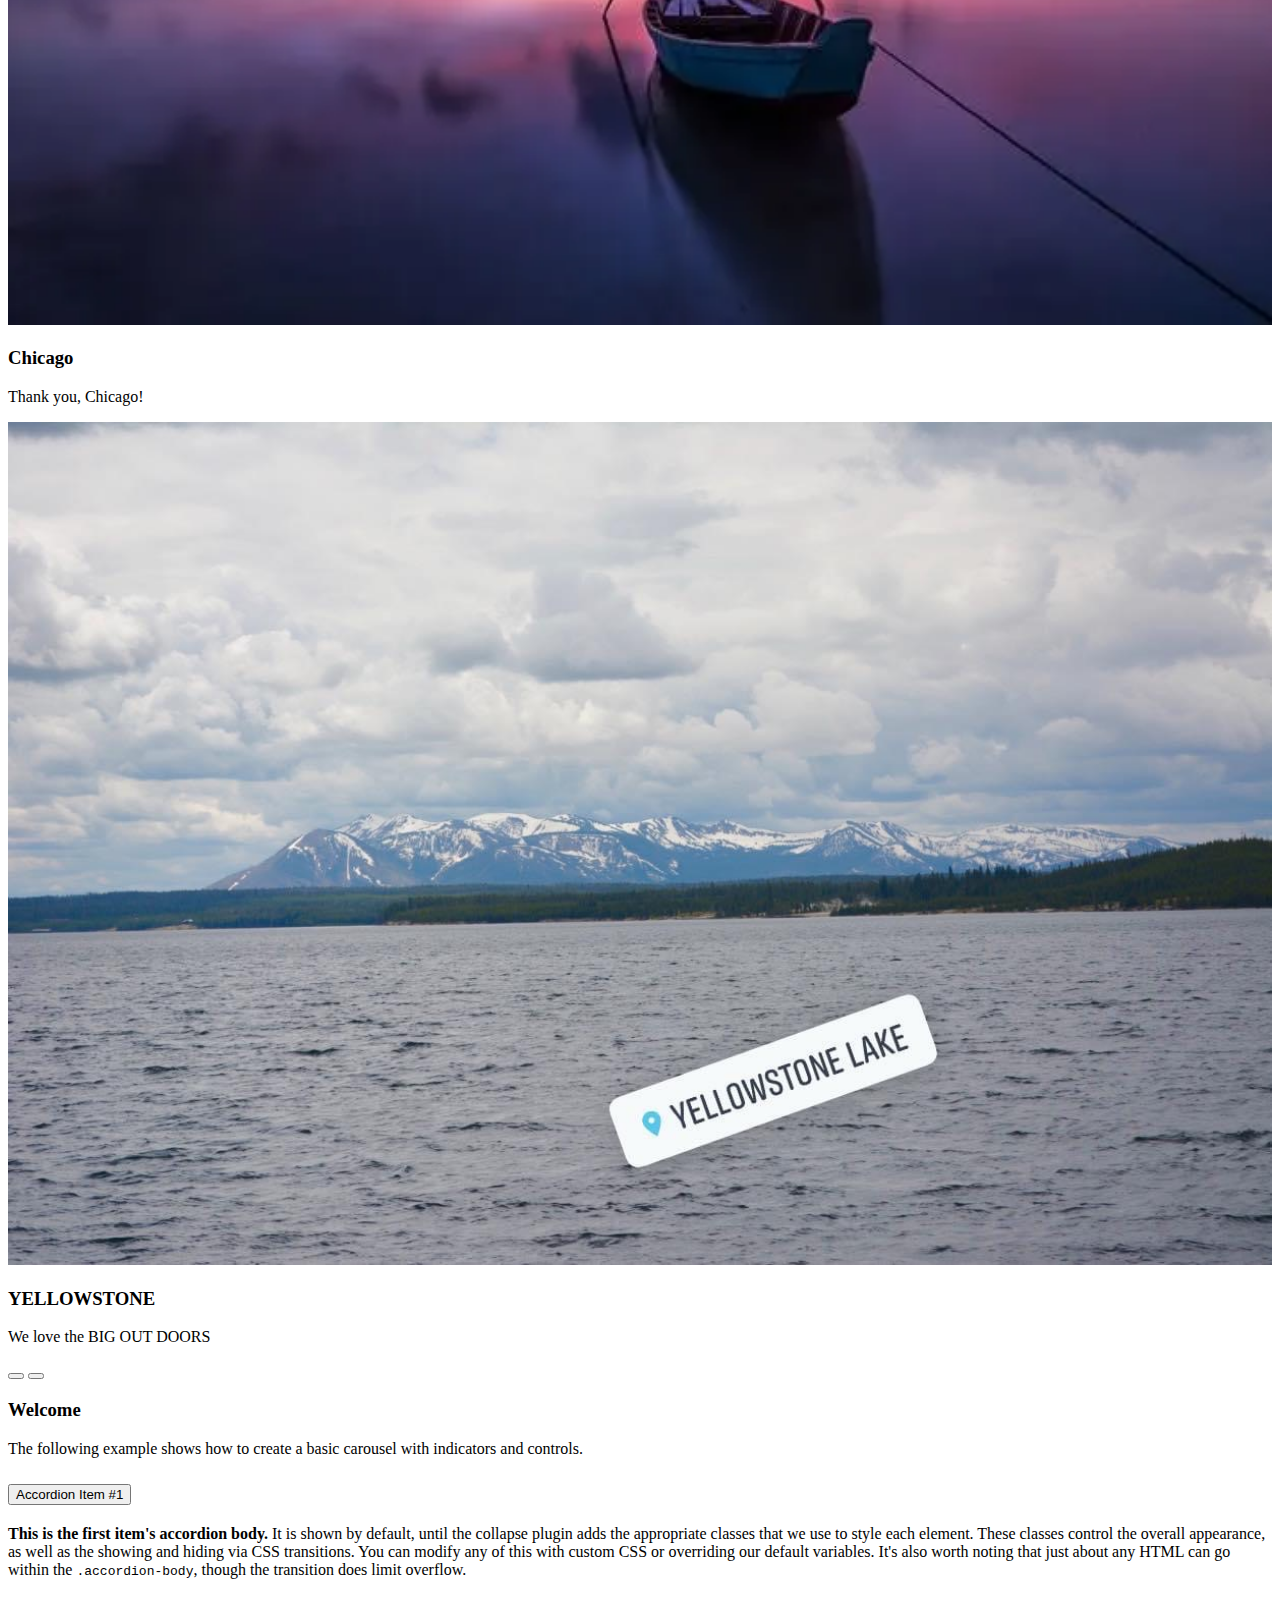
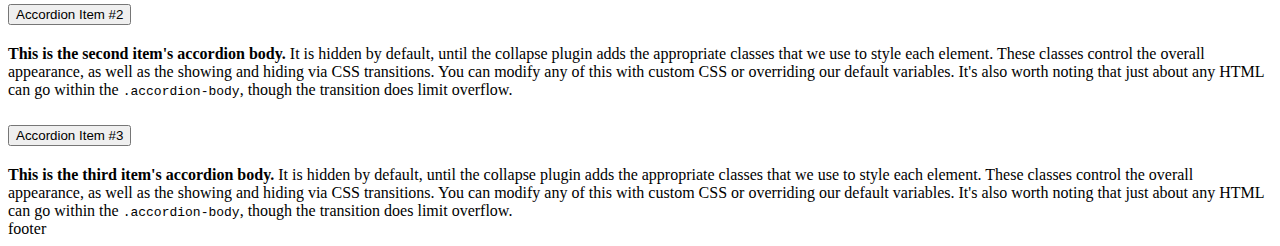
==== commit 4f78430f: "media" ====
--- a/index.html
+++ b/index.html
@@ -38,21 +38,21 @@
     <!-- The slideshow/carousel -->
     <div class="carousel-inner">
       <div class="carousel-item active">
-        <img src="lakeboat.webp" alt="Los Angeles" class="d-block" style="width:100%">
+        <img src="./img/beach.webp" alt="Los Angeles" class="d-block" style="width:100%">
         <div class="carousel-caption">
           <h3>Los Angeles</h3>
           <p>We had such a great time in LA!</p>
         </div>
       </div>
       <div class="carousel-item">
-        <img src="beach.webp" alt="Chicago" class="d-block" style="width:100%">
+        <img src="./img/lakeboat.webp" alt="Chicago" class="d-block" style="width:100%">
         <div class="carousel-caption">
           <h3>Chicago</h3>
           <p>Thank you, Chicago!</p>
         </div> 
       </div>
       <div class="carousel-item">
-        <img src="IMG_0696.JPG" alt="New York" class="d-block" style="width:100%">
+        <img src="./img/IMG_0696.JPG" alt="New York" class="d-block" style="width:100%">
         <div class="carousel-caption">
           <h3>YELLOWSTONE</h3>
           <p>We love the BIG OUT DOORS</p>
@@ -111,6 +111,7 @@
       </div>
     </div>
   </div>
+  <i class="fa-brands fa-github"></i>
   <div class="container">footer
     <div class="">
 
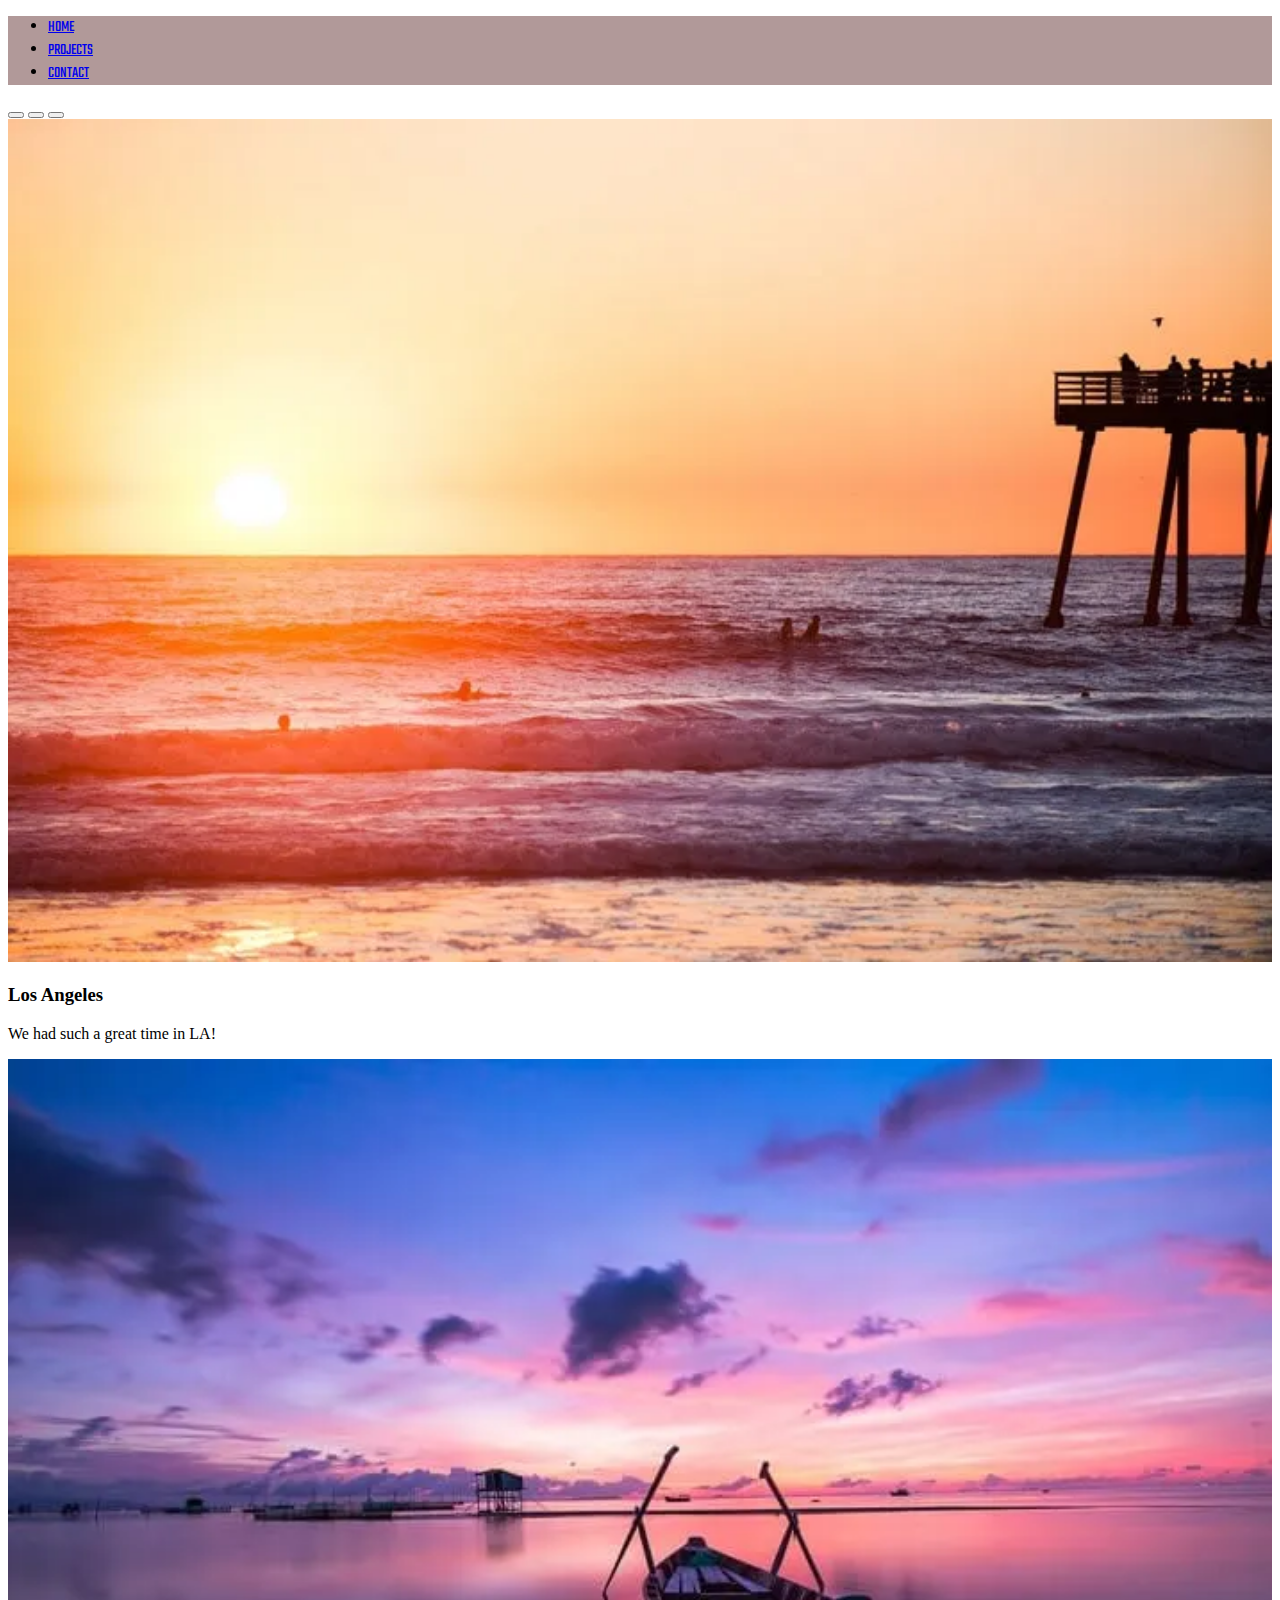
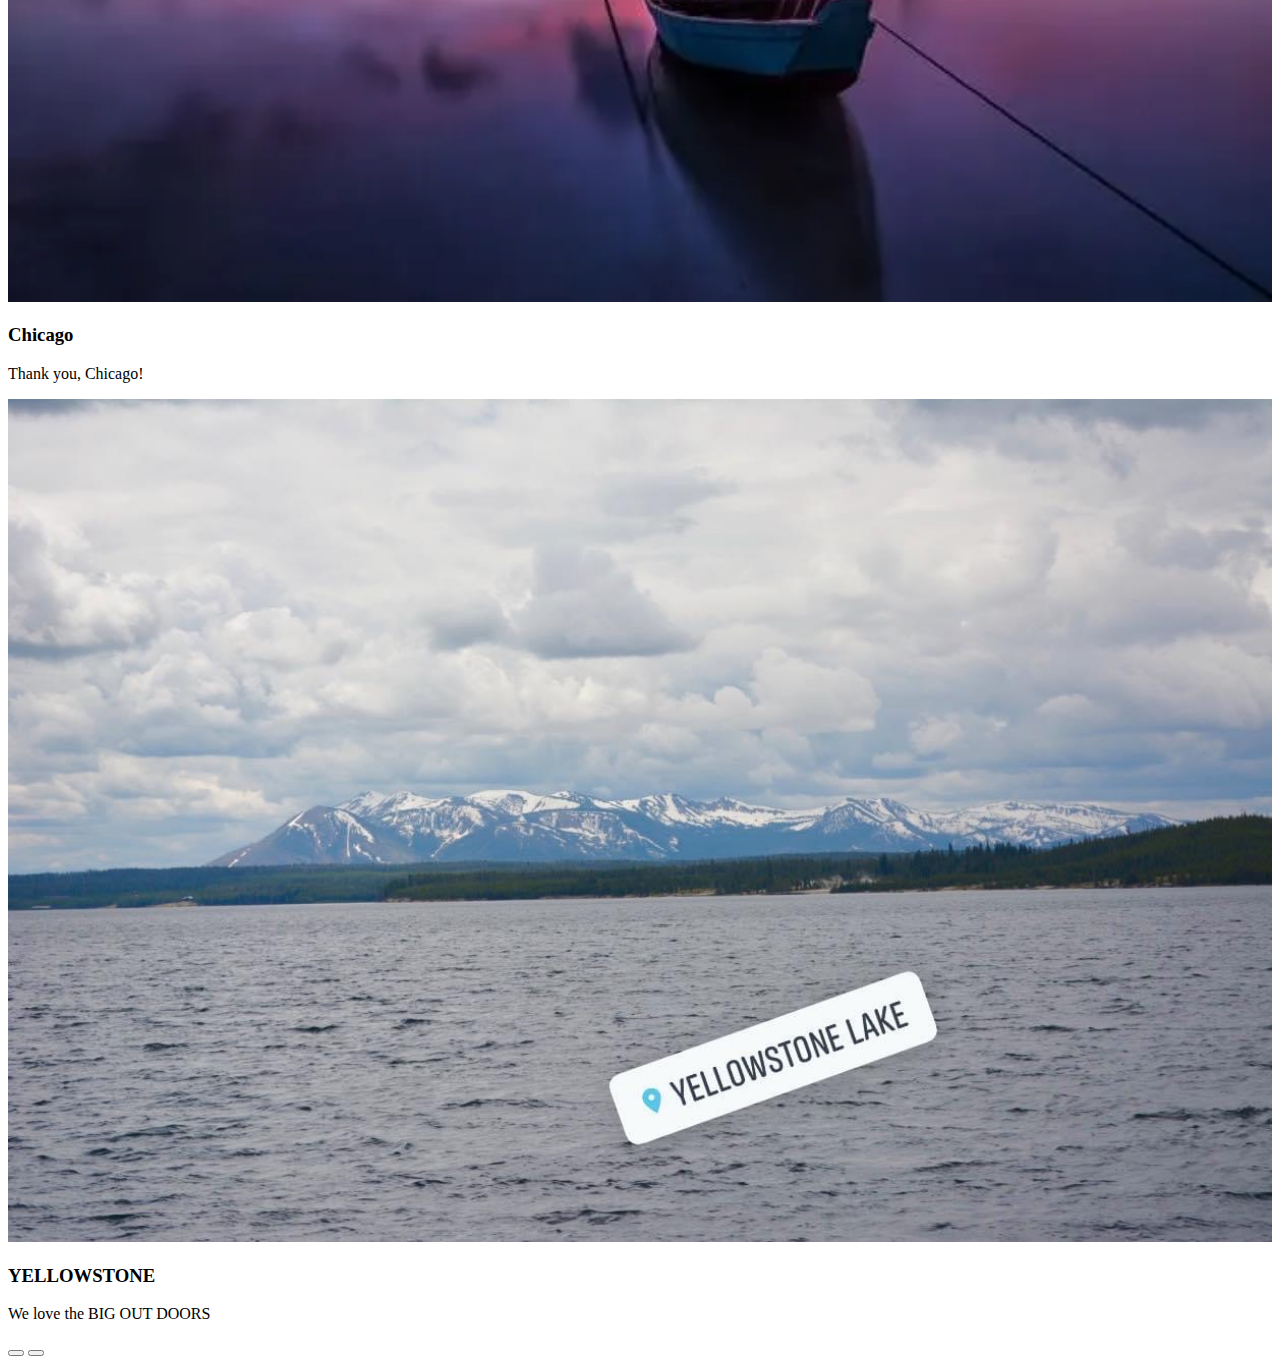
==== commit 59036fcb: "quick save" ====
--- a/index.html
+++ b/index.html
@@ -16,13 +16,10 @@
           <a class="nav-link active" aria-current="page" href="index.html">HOME</a>
         </li>
         <li class="nav-item">
-          <a class="nav-link" href="about.html">ABOUT</a>
+          <a class="nav-link" href="projects.html">PROJECTS</a>
         </li>
         <li class="nav-item">
           <a class="nav-link" href="contact.html">CONTACT</a>
-        </li>
-        <li class="nav-item">
-          <a class="nav-link disabled">Disabled</a>
         </li>
       </ul>
 <!-- Carousel -->
@@ -68,55 +65,6 @@
       <span class="carousel-control-next-icon"></span>
     </button>
   </div>
-  
-  <div class="container-fluid mt-3">
-    <h3>Welcome</h3>
-    <p>The following example shows how to create a basic carousel with indicators and controls.</p>
-  </div>
-  <div class="accordion" id="accordionExample">
-    <div class="accordion-item">
-      <h2 class="accordion-header" id="headingOne">
-        <button class="accordion-button" type="button" data-bs-toggle="collapse" data-bs-target="#collapseOne" aria-expanded="true" aria-controls="collapseOne">
-          Accordion Item #1
-        </button>
-      </h2>
-      <div id="collapseOne" class="accordion-collapse collapse show" aria-labelledby="headingOne" data-bs-parent="#accordionExample">
-        <div class="accordion-body">
-          <strong>This is the first item's accordion body.</strong> It is shown by default, until the collapse plugin adds the appropriate classes that we use to style each element. These classes control the overall appearance, as well as the showing and hiding via CSS transitions. You can modify any of this with custom CSS or overriding our default variables. It's also worth noting that just about any HTML can go within the <code>.accordion-body</code>, though the transition does limit overflow.
-        </div>
-      </div>
-    </div>
-    <div class="accordion-item">
-      <h2 class="accordion-header" id="headingTwo">
-        <button class="accordion-button collapsed" type="button" data-bs-toggle="collapse" data-bs-target="#collapseTwo" aria-expanded="false" aria-controls="collapseTwo">
-          Accordion Item #2
-        </button>
-      </h2>
-      <div id="collapseTwo" class="accordion-collapse collapse" aria-labelledby="headingTwo" data-bs-parent="#accordionExample">
-        <div class="accordion-body">
-          <strong>This is the second item's accordion body.</strong> It is hidden by default, until the collapse plugin adds the appropriate classes that we use to style each element. These classes control the overall appearance, as well as the showing and hiding via CSS transitions. You can modify any of this with custom CSS or overriding our default variables. It's also worth noting that just about any HTML can go within the <code>.accordion-body</code>, though the transition does limit overflow.
-        </div>
-      </div>
-    </div>
-    <div class="accordion-item">
-      <h2 class="accordion-header" id="headingThree">
-        <button class="accordion-button collapsed" type="button" data-bs-toggle="collapse" data-bs-target="#collapseThree" aria-expanded="false" aria-controls="collapseThree">
-          Accordion Item #3
-        </button>
-      </h2>
-      <div id="collapseThree" class="accordion-collapse collapse" aria-labelledby="headingThree" data-bs-parent="#accordionExample">
-        <div class="accordion-body">
-          <strong>This is the third item's accordion body.</strong> It is hidden by default, until the collapse plugin adds the appropriate classes that we use to style each element. These classes control the overall appearance, as well as the showing and hiding via CSS transitions. You can modify any of this with custom CSS or overriding our default variables. It's also worth noting that just about any HTML can go within the <code>.accordion-body</code>, though the transition does limit overflow.
-        </div>
-      </div>
-    </div>
-  </div>
-  <i class="fa-brands fa-github"></i>
-  <div class="container">footer
-    <div class="">
-
-    </div>
-  </div>
   <link rel="preconnect" href="https://fonts.googleapis.com">
 <link rel="preconnect" href="https://fonts.gstatic.com" crossorigin>
 <link href="https://fonts.googleapis.com/css2?family=Teko:wght@300&display=swap" rel="stylesheet">
